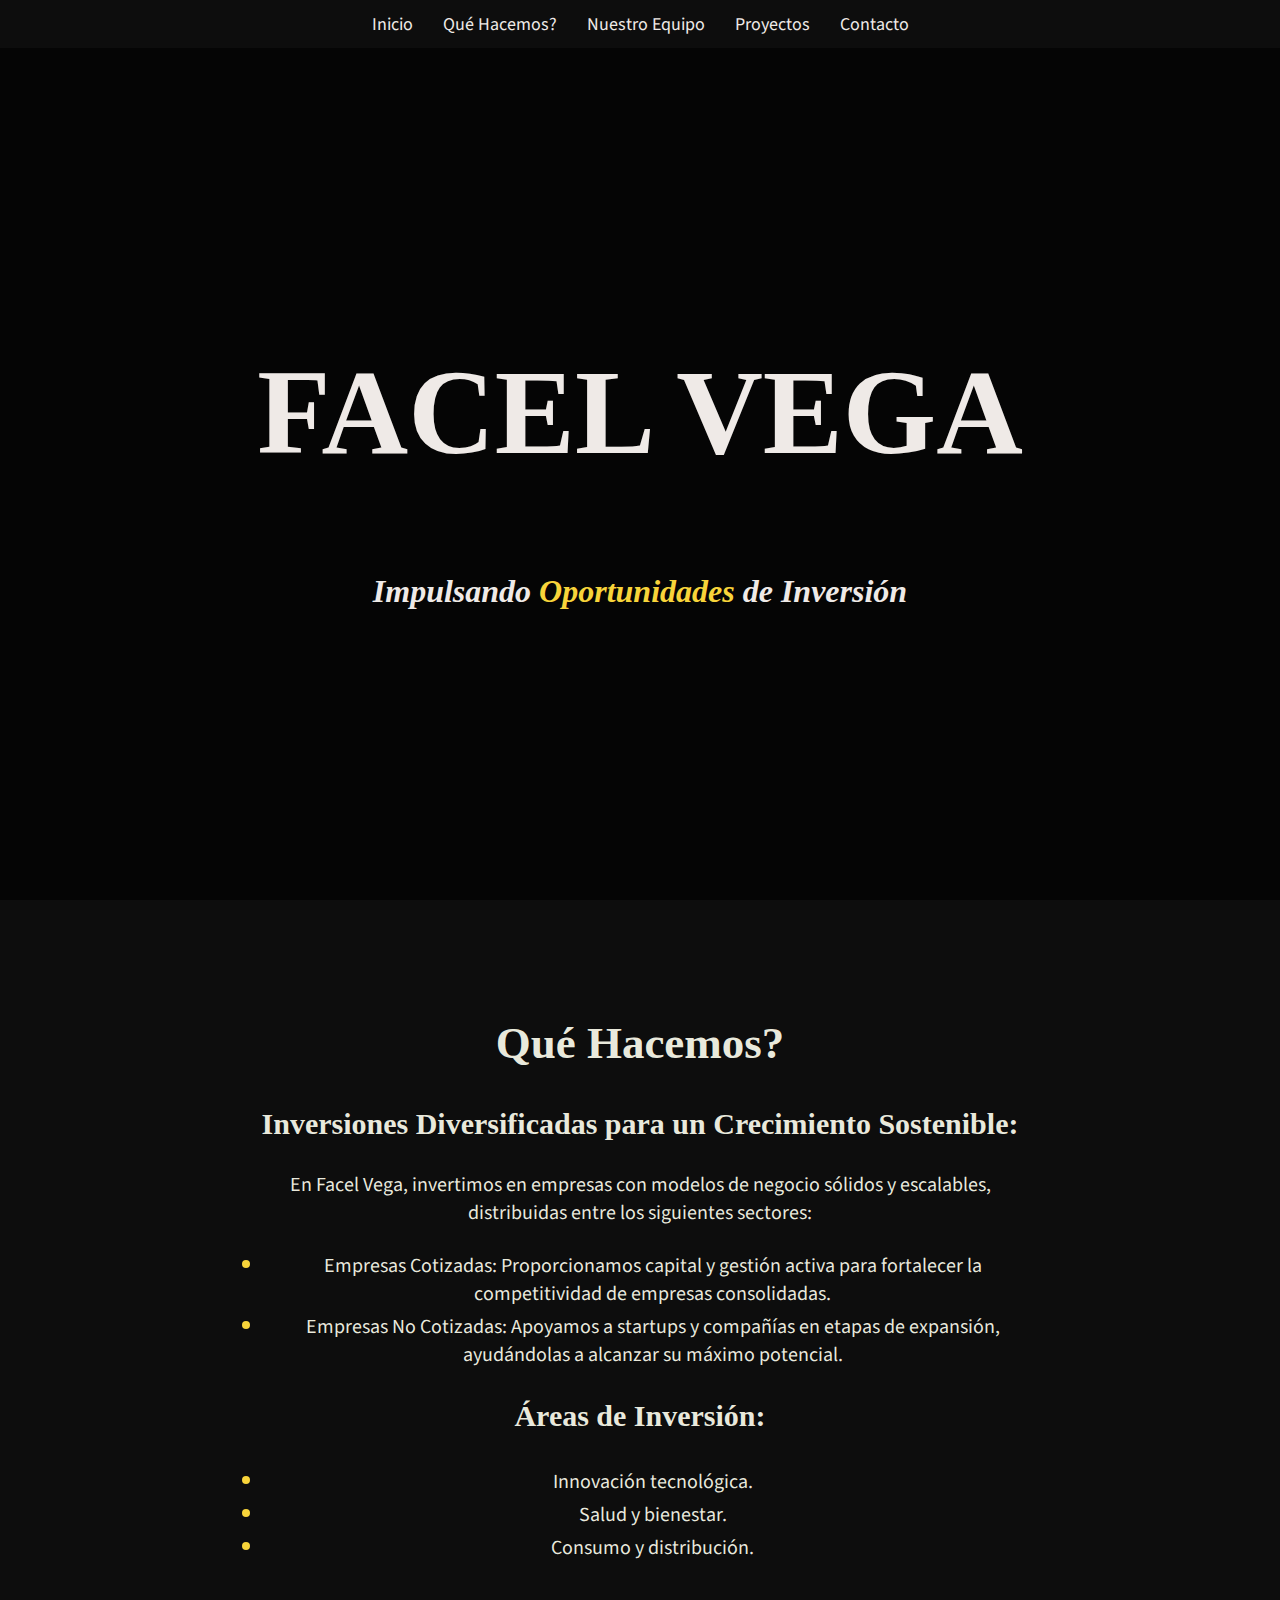
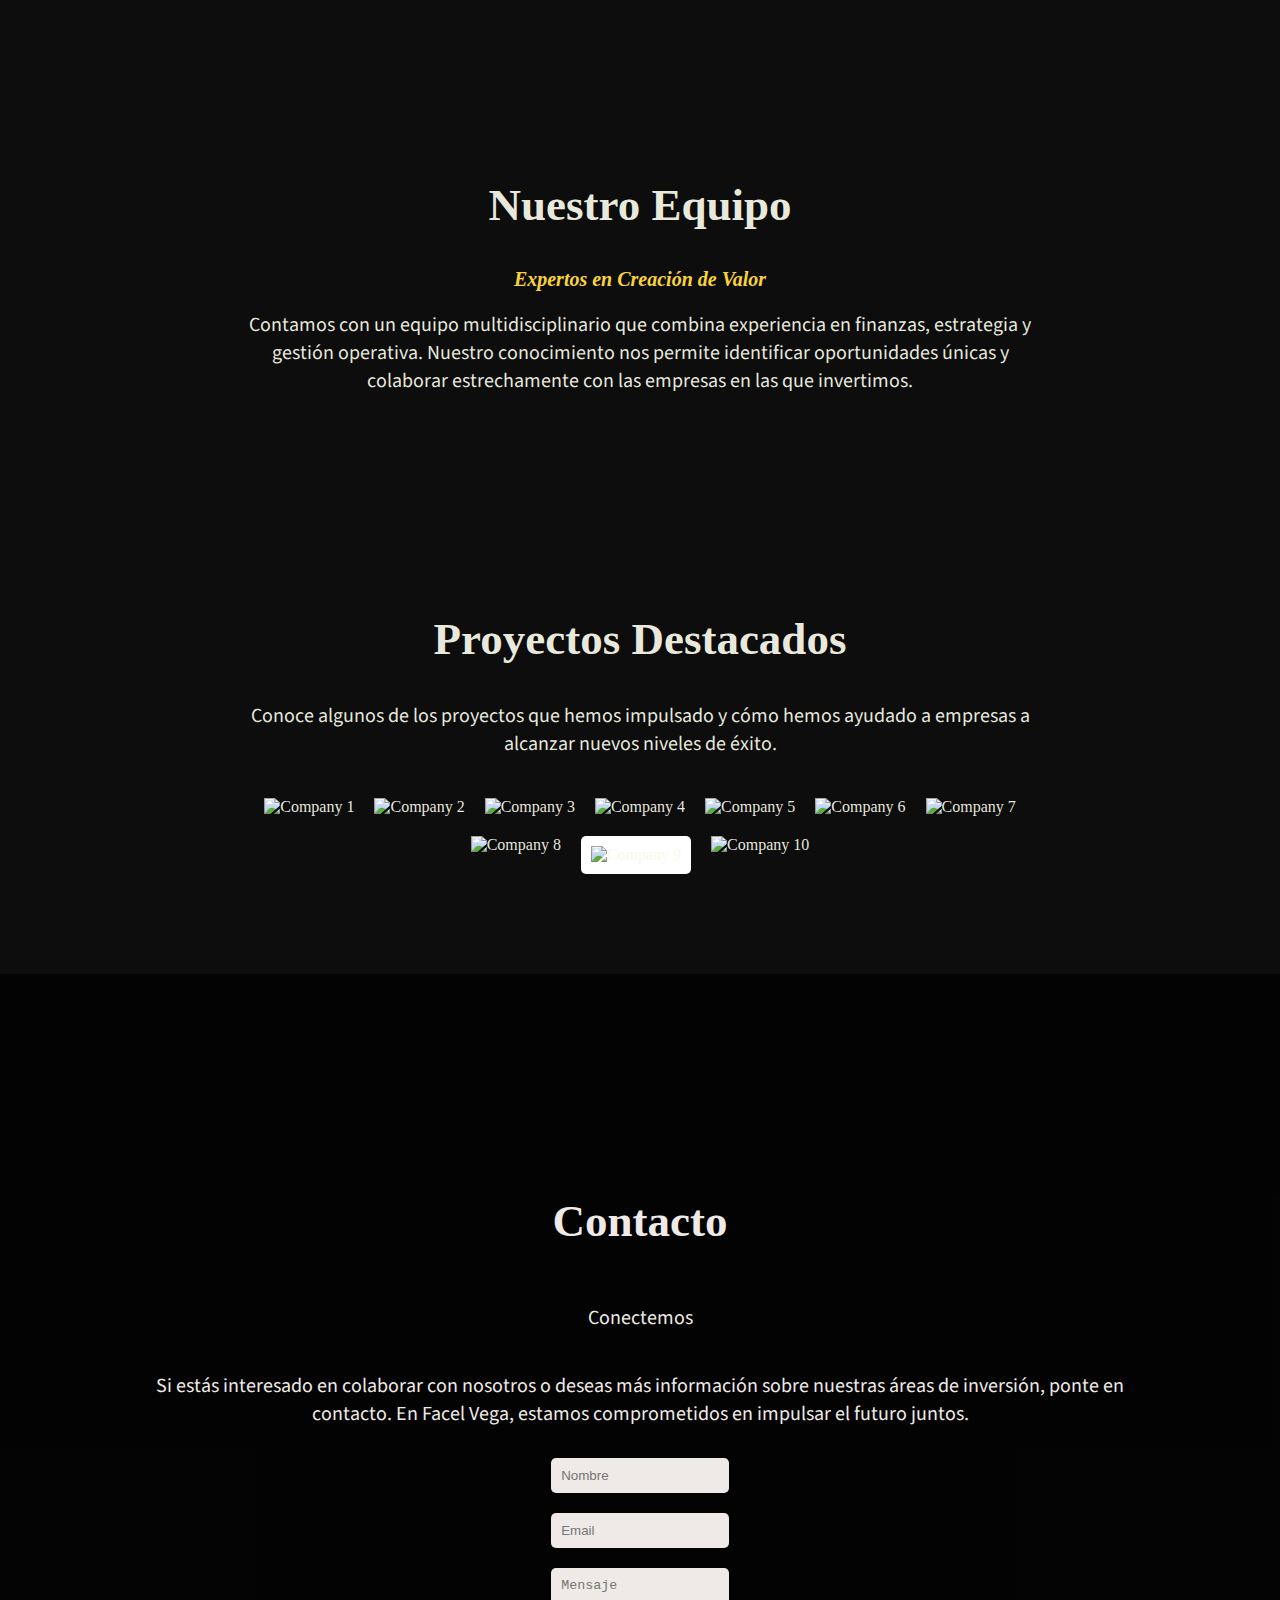
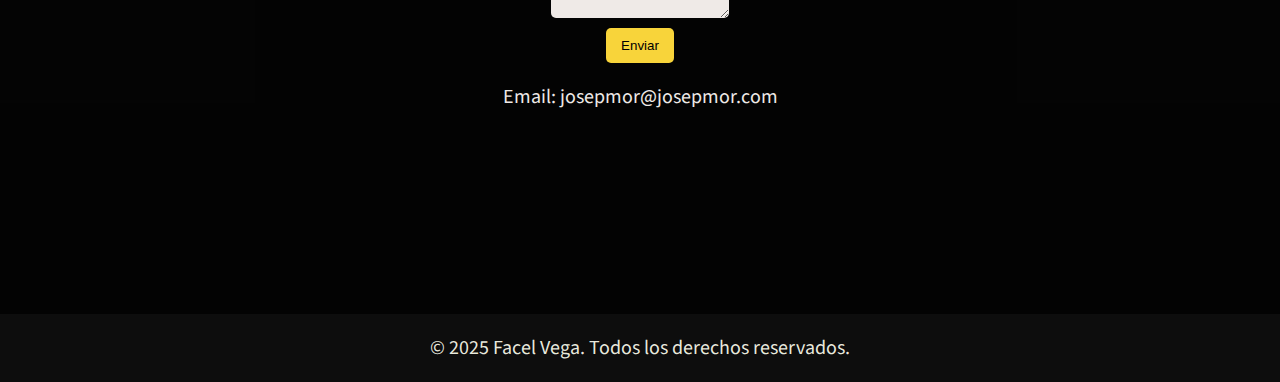
==== index.html @ ef701716 "Update index.html" ====
<!DOCTYPE html>
<html lang="es">
<head>
    <meta charset="UTF-8">
    <meta name="viewport" content="width=device-width, initial-scale=1.0">
    <title>Facel Vega - Consultoría</title>
    <link rel="stylesheet" href="style.css">
    <link href='https://fonts.googleapis.com/css?family=Quicksand' rel='stylesheet'>
    <link href='https://fonts.googleapis.com/css?family=Playfair Display' rel='stylesheet'>
    <link href='https://fonts.googleapis.com/css?family=Lato' rel='stylesheet'>
    <link href='https://fonts.googleapis.com/css?family=Source Sans Pro' rel='stylesheet'>
</head>
<body>
    <header>
        <nav>
            <ul>
                <li><a href="#inicio">Inicio</a></li>
                <li><a href="#que-hacemos">Qué Hacemos?</a></li>
                <li><a href="#equipo">Nuestro Equipo</a></li>
                <li><a href="#proyectos">Proyectos</a></li>
                <li><a href="#contacto">Contacto</a></li>
            </ul>
        </nav>
    </header>
    
    <section id="inicio" class="hero">
        <h1>FACEL VEGA</h1>
        <h2 class="logo">Impulsando <span>Oportunidades</span> de Inversión</h2>
    </section>
    
    <section id="que-hacemos" class="content">
        <h2>Qué Hacemos?</h2>
        <h3>Inversiones Diversificadas para un Crecimiento Sostenible:</h3>
        <p>En Facel Vega, invertimos en empresas con modelos de negocio sólidos y escalables, distribuidas entre los siguientes sectores:</p>
        <ul>
            <li>Empresas Cotizadas: Proporcionamos capital y gestión activa para fortalecer la competitividad de empresas consolidadas.</li>
            <li>Empresas No Cotizadas: Apoyamos a startups y compañías en etapas de expansión, ayudándolas a alcanzar su máximo potencial.</li>
        </ul>
        <h3>Áreas de Inversión:</h3>
        <ul>
            <li>Innovación tecnológica.</li>
            <li>Salud y bienestar.</li>
            <li>Consumo y distribución.</li>
        </ul>
    </section>
    
    <section id="equipo" class="content">
        <h2>Nuestro Equipo</h2>
        <h2 class="logos"><span>Expertos en Creación de Valor</span></h2>
        <p>Contamos con un equipo multidisciplinario que combina experiencia en finanzas, estrategia y gestión operativa. Nuestro conocimiento nos permite identificar oportunidades únicas y colaborar estrechamente con las empresas en las que invertimos.</p>
    </section>
    
    <section id="proyectos" class="content">
        <h2>Proyectos Destacados</h2>
        <p>Conoce algunos de los proyectos que hemos impulsado y cómo hemos ayudado a empresas a alcanzar nuevos niveles de éxito.</p>
        <div class="project-images">
            <img src="https://i.ibb.co/rf2FLfgG/JMor-consulting.png" alt="Company 1">
            <img src="https://i.ibb.co/MkzmW2tZ/ju.png" alt="Company 2">
            <img src="https://i.ibb.co/27NHXycY/jus.png" alt="Company 3">
            <img src="https://i.ibb.co/PvN4wSv2/josep.jpg" alt="Company 4">
            <img src="https://i.ibb.co/GvTx92zX/fractalia.jpg" alt="Company 5">
            <img src="https://i.ibb.co/NnZcVr63/front.png" alt="Company 6">
            <img src="https://i.ibb.co/yGqR0jM/amadix.jpg" alt="Company 7">
            <img src="https://i.ibb.co/rGN27PXc/antal.png" alt="Company 8">
            <img class= "comp" src="https://i.ibb.co/W4P26MhT/hawk.png" alt="Company 9">
            <img src="https://i.ibb.co/4wYcSVxp/poietis.png" alt="Company 10">

        </div>
    </section>
    
    <section id="contacto" class="contact">
        <h2>Contacto</h2>
        <p>Conectemos</p>
        <p>Si estás interesado en colaborar con nosotros o deseas más información sobre nuestras áreas de inversión, ponte en contacto. En Facel Vega, estamos comprometidos en impulsar el futuro juntos.</p>
    <form action="mailto:josepmor@josepmor.com" method="post" enctype="text/plain">
    <input type="text" name="nombre" placeholder="Nombre" required>
    <input type="email" name="email" placeholder="Email" required>
    <textarea name="mensaje" placeholder="Mensaje" required></textarea>
    <button type="submit">Enviar</button>
</form>
        <p>Email: josepmor@josepmor.com</p>
    </section>

    <button id="back-to-top">↑</button>
    
    <footer>
        <p>&copy; 2025 Facel Vega. Todos los derechos reservados.</p>
    </footer>
    <script defer src="script.js"></script>
</body>
</html>
---- style.css ----
body {
    margin: 0;
    font-family:Roboto; sans-serif;
    background-color: #0D0D0D;
    color: #f8f8e9f1;
    text-align: center;
}

header {
    position: fixed;
    top: 0;
    width: 100%;
    background: #0D0D0D;
    padding: 10px 0;
    text-align: center;
    z-index: 1000;
}

nav ul {
    list-style: none;
    padding: 0;
    margin: 0;
    display: flex;
    justify-content: center;
}

nav ul li {
    margin: 0 15px;
}

nav ul li a {
    color: #efeae7;
    text-decoration: none;
    font-size: 18px;
}

.hero {
    display: flex;
    flex-direction: column;
    justify-content: center;
    align-items: center;
    height: 100vh;
    background:url('https://images.unsplash.com/photo-1618044733300-9472054094ee?q=80&w=2671&auto=format&fit=crop&ixlib=rb-4.0.3&ixid=M3wxMjA3fDB8MHxwaG90by1wYWdlfHx8fGVufDB8fHx8fA%3D%3D') center/cover no-repeat;
    position: relative;
    font-size: 4em;
    font-weight: bold;
    font-family: Roboto;
}
/* Dark overlay to mute the background image */
.hero::before {
    content: "";
    position: absolute;
    top: 0;
    left: 0;
    width: 100%;
    height: 100%;
    background: rgba(0, 0, 0, 0.6); 
}

/* Ensure text stays above the overlay */
.hero h1, .hero h2 {
    position: relative;
    z-index: 1;
    color: #efeae7; 
}
.logo {
    font-size: 0.5em;
    font-style: italic;
    margin-top: 10px;
}
.logos {
    font-size: 20px;
    font-style: italic;
    margin-top: 10px;
}

.content {
    padding: 80px 20px;
    text-align: center;
    max-width: 800px;
    margin: 0 auto;
}
h1{
    font-size: 120px;
} 
h2{
    font-size: 45px;
    text-align: center;
}
h3{
    font-size: 30px;  
}
p, ul{
    font-size: 20px;
    font-family: Source Sans Pro;
}
span{
    color: #F8D43A;
}
ul {
    list-style-type: disc;
    padding-left: 25px;
}
ul li::marker {
    color: #F8D43A; /* Change bullet point color */
    font-size: 1.2em; /* Optional: Make bullets slightly larger */
}
.contact {
    display: flex;
    flex-direction: column;
    justify-content: center;
    align-items: center;
    height: 100vh; /* Full screen height */
    text-align: center;
    color: #efeae7;
    background: url('https://images.unsplash.com/photo-1583422409516-2895a77efded?q=80&w=2670&auto=format&fit=crop&ixlib=rb-4.0.3&ixid=M3wxMjA3fDB8MHxwaG90by1wYWdlfHx8fGVufDB8fHx8fA%3D%3D') center/cover no-repeat;
    position: relative;
    padding: 20px;
}
/* Dark overlay to blend the background */
.contact::before {
    content: "";
    position: absolute;
    top: 0;
    left: 0;
    width: 100%;
    height: 100%;
    background: rgba(0, 0, 0, 0.7); /* Adjust opacity if needed */
}
/* Ensure text and form stay above the overlay */
.contact h2, .contact p, .contact form {
    position: relative;
    z-index: 1;
    padding-left: 100px;
    padding-right: 100px;
}

.contact form {
    display: flex;
    flex-direction: column;
    align-items: center;
}

.contact form input, .contact form textarea {
    width: 80%;
    padding: 10px;
    margin: 10px 0;
    border: none;
    border-radius: 5px;
    background: #efeae7;
}

.contact form button {
    background: #F8D43A;;
    color: #000;
    border: none;
    padding: 10px 15px;
    cursor: pointer;
    border-radius: 5px;
}

#back-to-top {
    position: fixed;
    bottom: 20px;
    right: 20px;
    background: #F8D43A;;
    color: #000;
    border: none;
    padding: 10px 15px;
    cursor: pointer;
    display: none;
    border-radius: 50%;
}

.project-images {
    display: flex;
    justify-content: center;
    gap: 20px;
    flex-wrap: wrap;
    padding: 20px;
}
.comp {
    background-color: white;
    padding: 10px; 
    border-radius: 5px; 
}

@media (max-width: 768px) {
    nav ul {
        flex-direction: column;
    }
    .hero {
        font-size: 2em;
    }
    .content {
        text-align: center;
    }
}
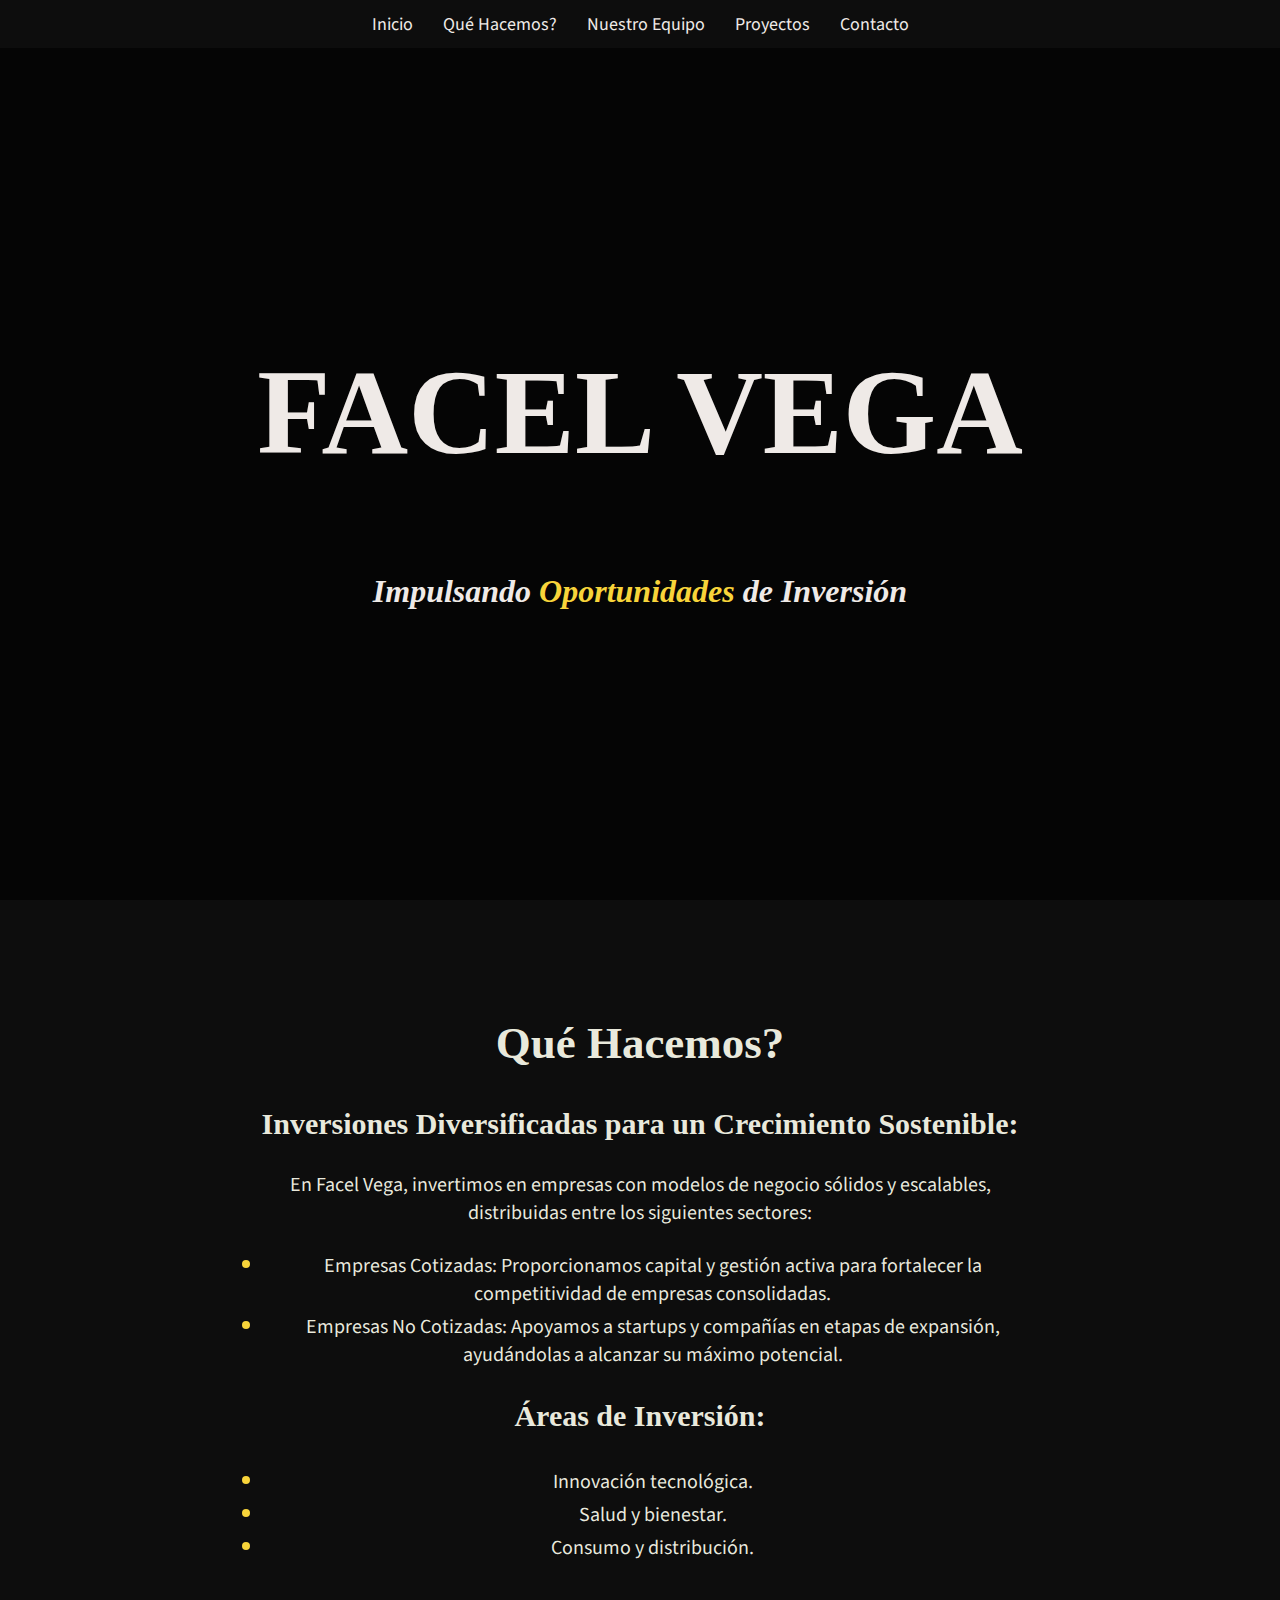
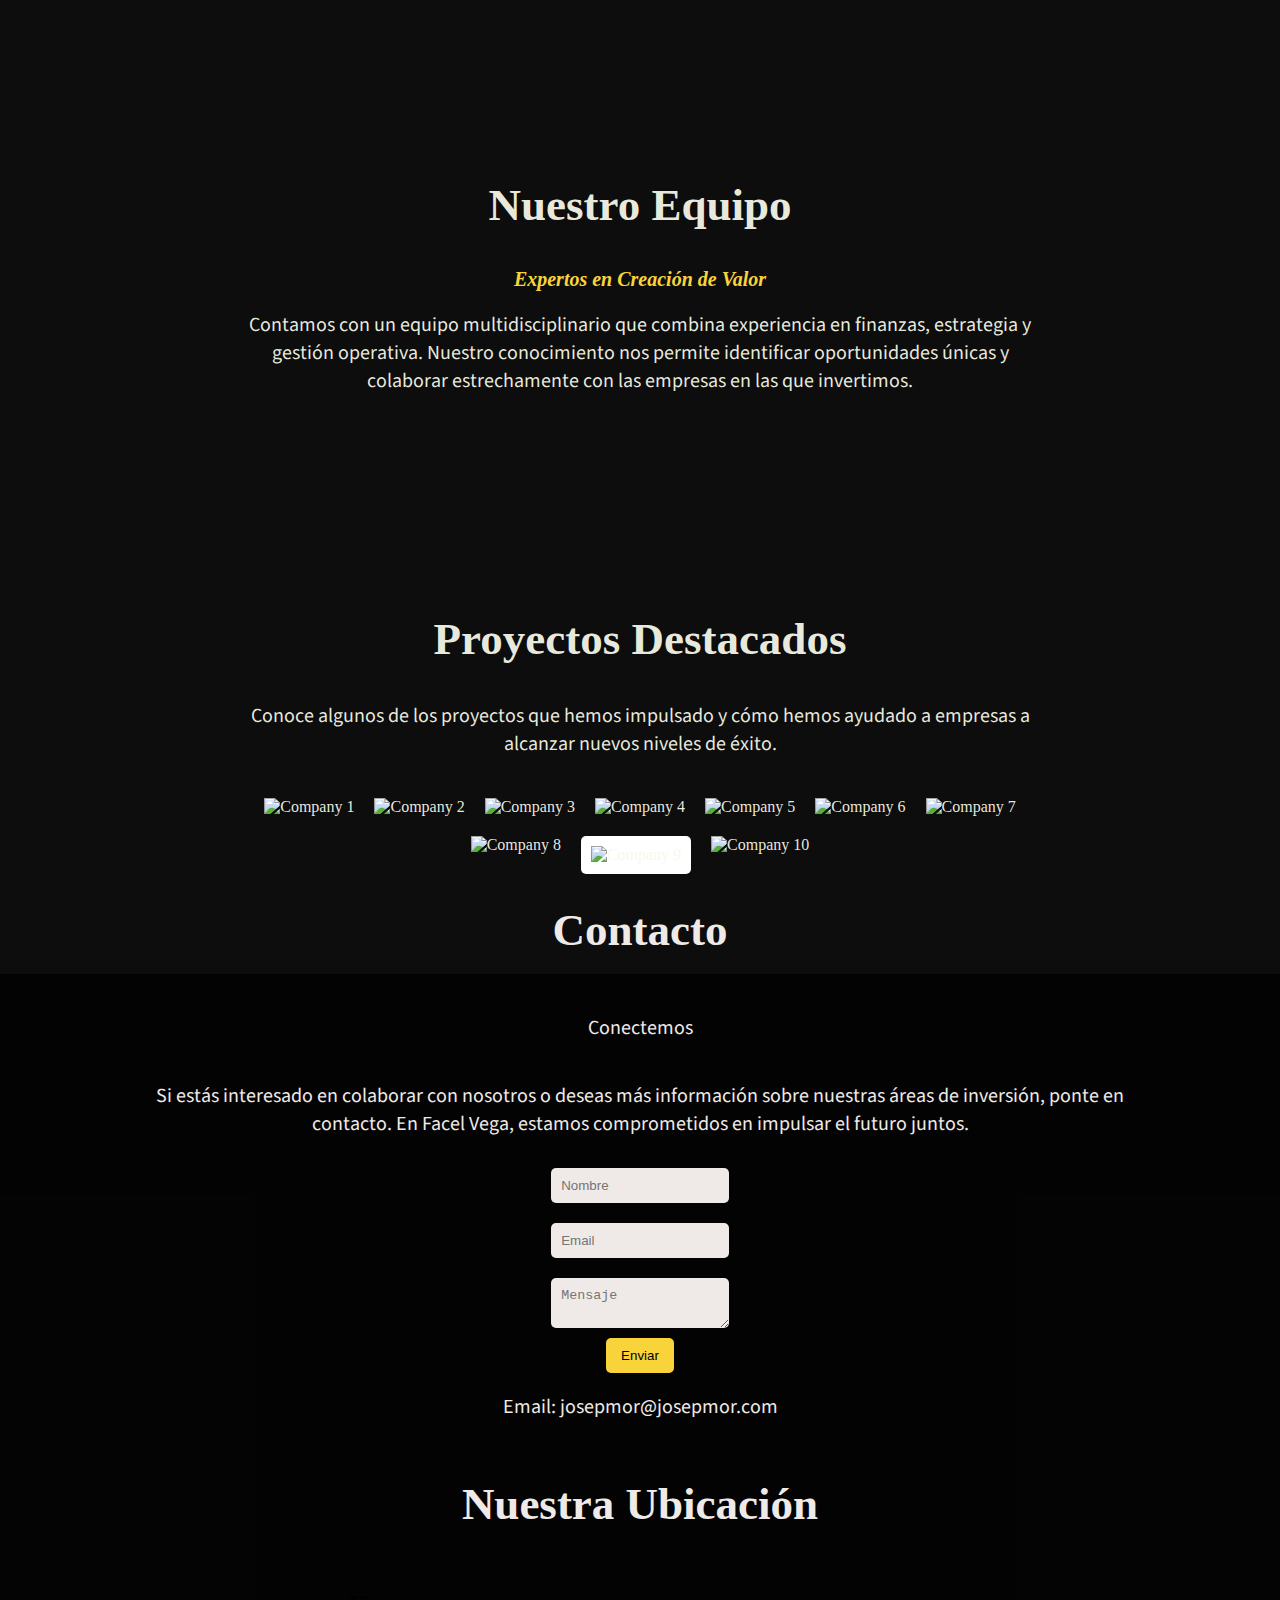
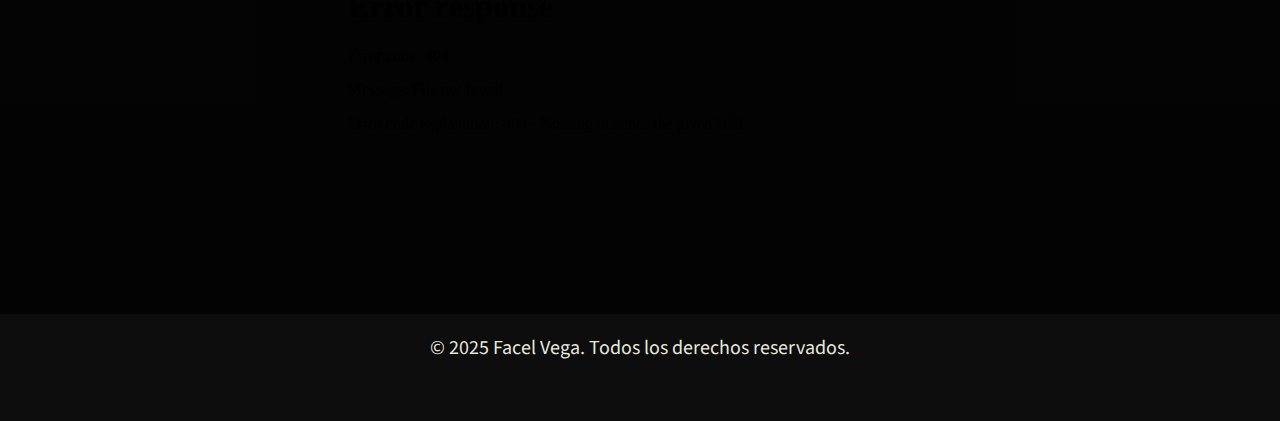
==== commit dc9cab71: "Update index.html" ====
--- a/index.html
+++ b/index.html
@@ -79,6 +79,17 @@
     <button type="submit">Enviar</button>
 </form>
         <p>Email: josepmor@josepmor.com</p>
+        <section id="ubicacion" class="map-container">
+    <h2>Nuestra Ubicación</h2>
+    <iframe 
+        src="<iframe src="https://www.google.com/maps/embed?pb=!1m18!1m12!1m3!1d2993.293059620557!2d2.1605964756735396!3d41.38944159586842!2m3!1f0!2f0!3f0!3m2!1i1024!2i768!4f13.1!3m3!1m2!1s0x12a4a28d140c116b%3A0x993888983058da3!2sCarrer%20del%20Consell%20de%20Cent%2C%20315%2C%20L&#39;Eixample%2C%2008007%20Barcelona%2C%20Spain!5e0!3m2!1sen!2sde!4v1738851966038!5m2!1sen!2sde" width="600" height="450" style="border:0;" allowfullscreen="" loading="lazy" referrerpolicy="no-referrer-when-downgrade"> 
+        width="100%" 
+        height="400" 
+        style="border:0;" 
+        allowfullscreen="" 
+        loading="lazy">
+    </iframe>
+</section>
     </section>
 
     <button id="back-to-top">↑</button>
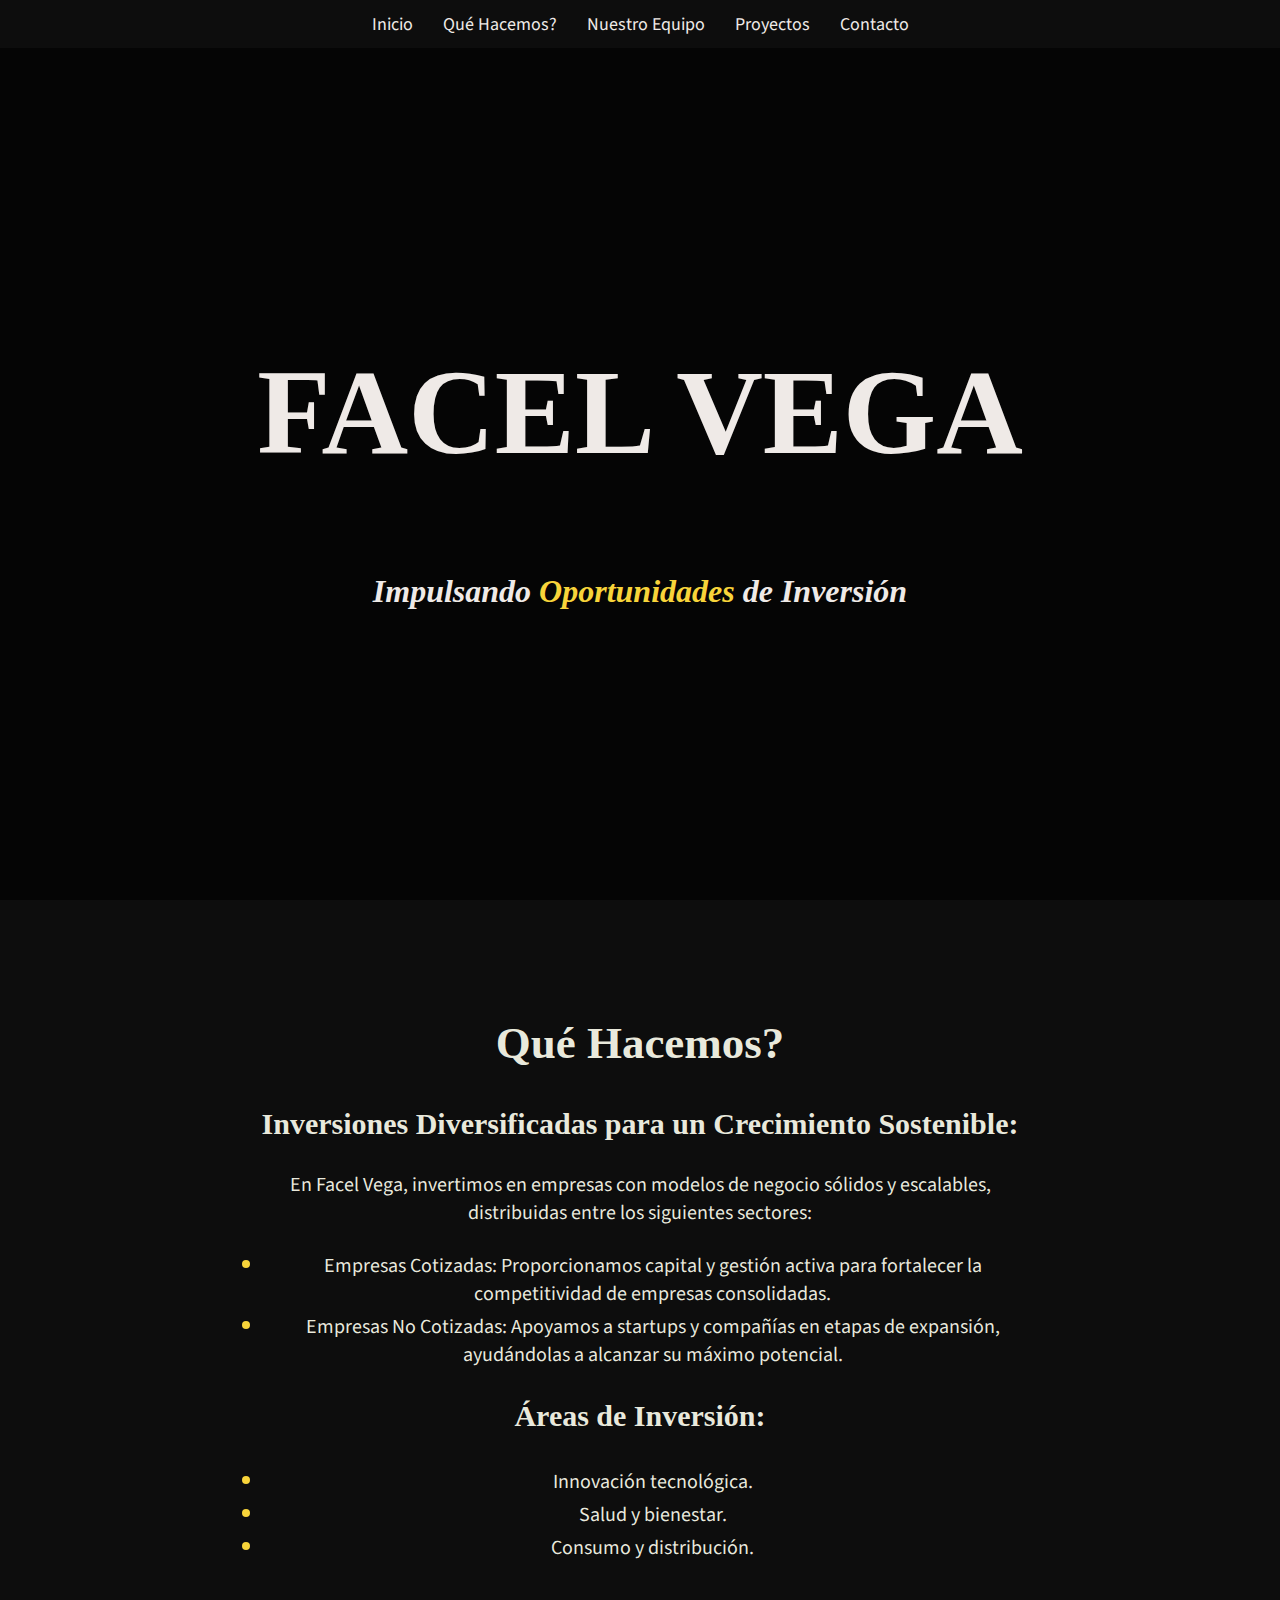
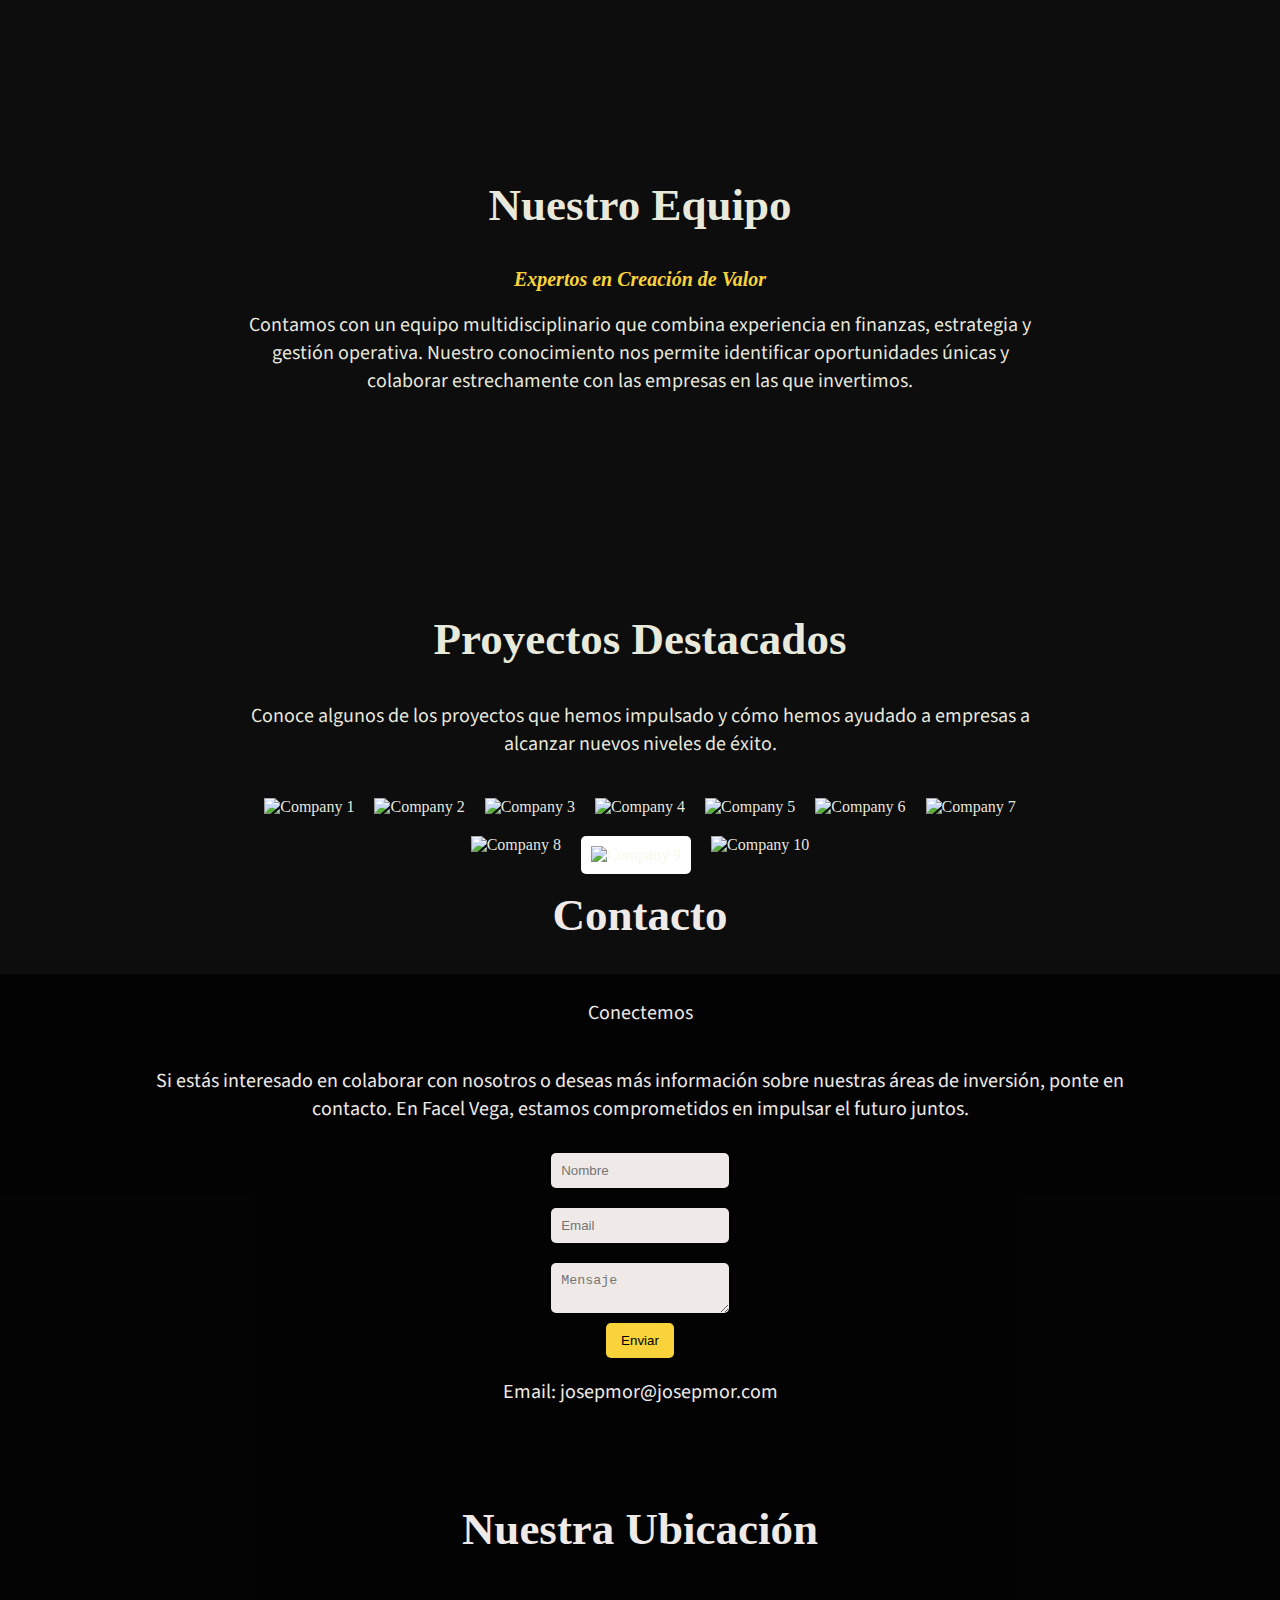
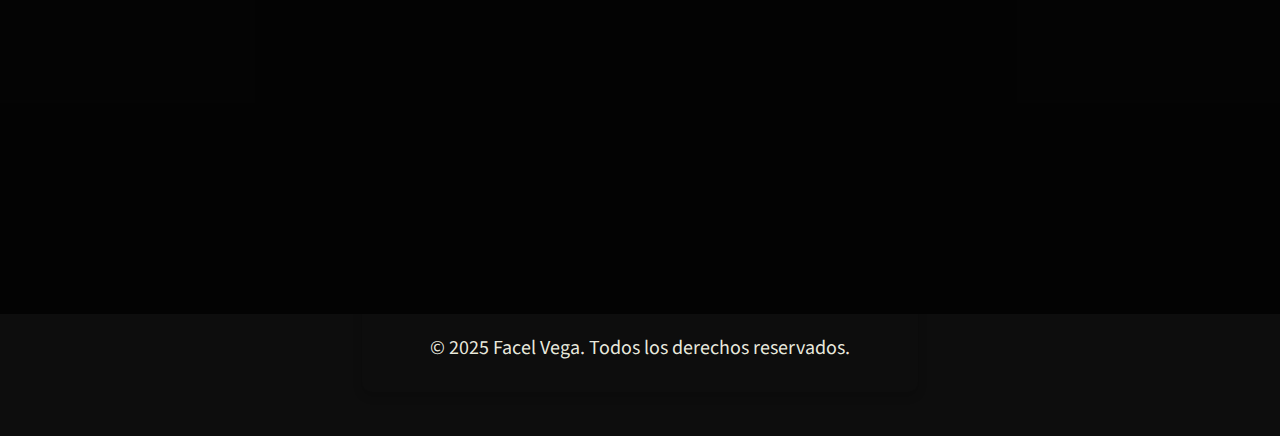
==== commit 0c5afd94: "Update index.html" ====
--- a/index.html
+++ b/index.html
@@ -81,14 +81,7 @@
         <p>Email: josepmor@josepmor.com</p>
         <section id="ubicacion" class="map-container">
     <h2>Nuestra Ubicación</h2>
-    <iframe 
-        src="<iframe src="https://www.google.com/maps/embed?pb=!1m18!1m12!1m3!1d2993.293059620557!2d2.1605964756735396!3d41.38944159586842!2m3!1f0!2f0!3f0!3m2!1i1024!2i768!4f13.1!3m3!1m2!1s0x12a4a28d140c116b%3A0x993888983058da3!2sCarrer%20del%20Consell%20de%20Cent%2C%20315%2C%20L&#39;Eixample%2C%2008007%20Barcelona%2C%20Spain!5e0!3m2!1sen!2sde!4v1738851966038!5m2!1sen!2sde" width="600" height="450" style="border:0;" allowfullscreen="" loading="lazy" referrerpolicy="no-referrer-when-downgrade"> 
-        width="100%" 
-        height="400" 
-        style="border:0;" 
-        allowfullscreen="" 
-        loading="lazy">
-    </iframe>
+    <iframe src="https://www.google.com/maps/embed?pb=!1m18!1m12!1m3!1d2993.293059620557!2d2.1605964756735396!3d41.38944159586842!2m3!1f0!2f0!3f0!3m2!1i1024!2i768!4f13.1!3m3!1m2!1s0x12a4a28d140c116b%3A0x993888983058da3!2sCarrer%20del%20Consell%20de%20Cent%2C%20315%2C%20L&#39;Eixample%2C%2008007%20Barcelona%2C%20Spain!5e0!3m2!1sen!2sde!4v1738851966038!5m2!1sen!2sde" width="600" height="450" style="border:0;" allowfullscreen="" loading="lazy" referrerpolicy="no-referrer-when-downgrade"></iframe>
 </section>
     </section>
 
--- a/style.css
+++ b/style.css
@@ -158,7 +158,18 @@
     cursor: pointer;
     border-radius: 5px;
 }
-
+.map-container {
+    text-align: center;
+    padding: 40px 20px;
+}
+
+.map-container iframe {
+    width: 100%;
+    max-width: 800px;
+    height: 400px;
+    border-radius: 10px;
+    box-shadow: 0 4px 10px rgba(0, 0, 0, 0.2);
+}
 #back-to-top {
     position: fixed;
     bottom: 20px;
@@ -195,4 +206,4 @@
     .content {
         text-align: center;
     }
-}+}
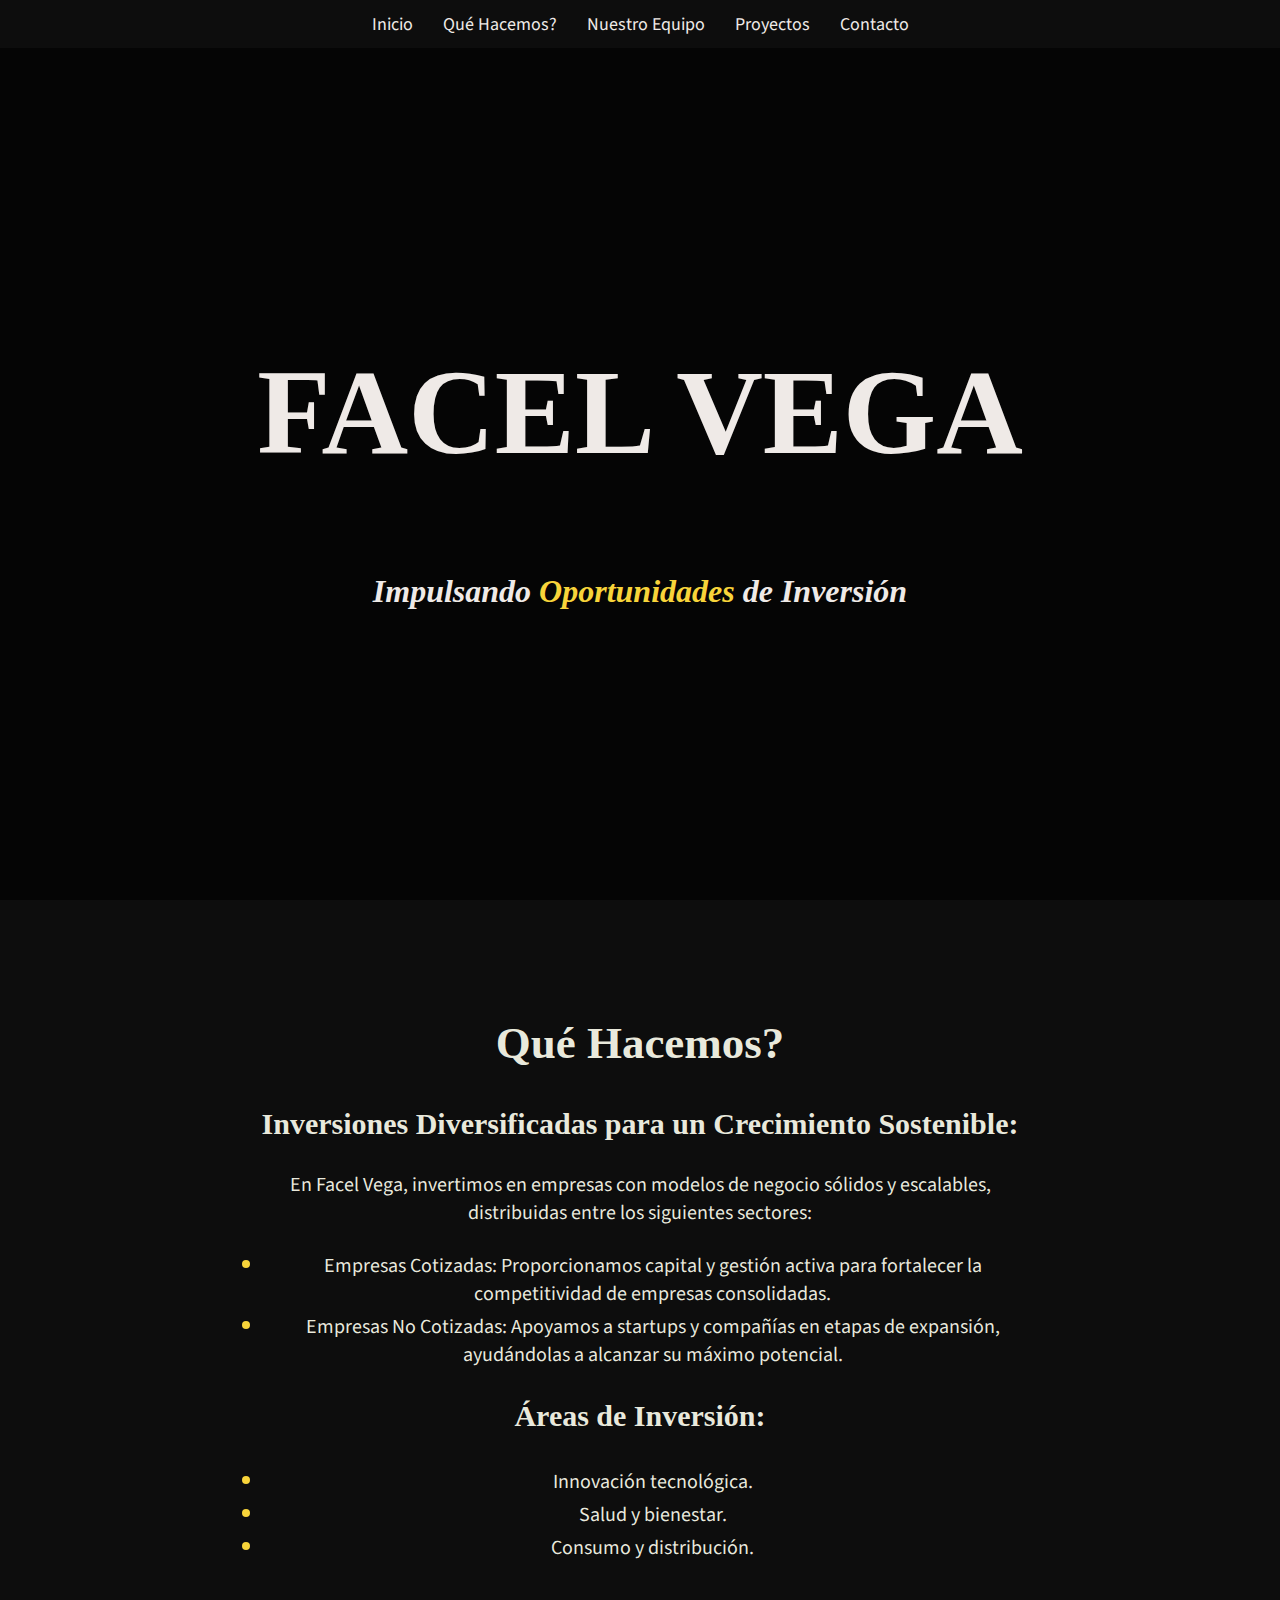
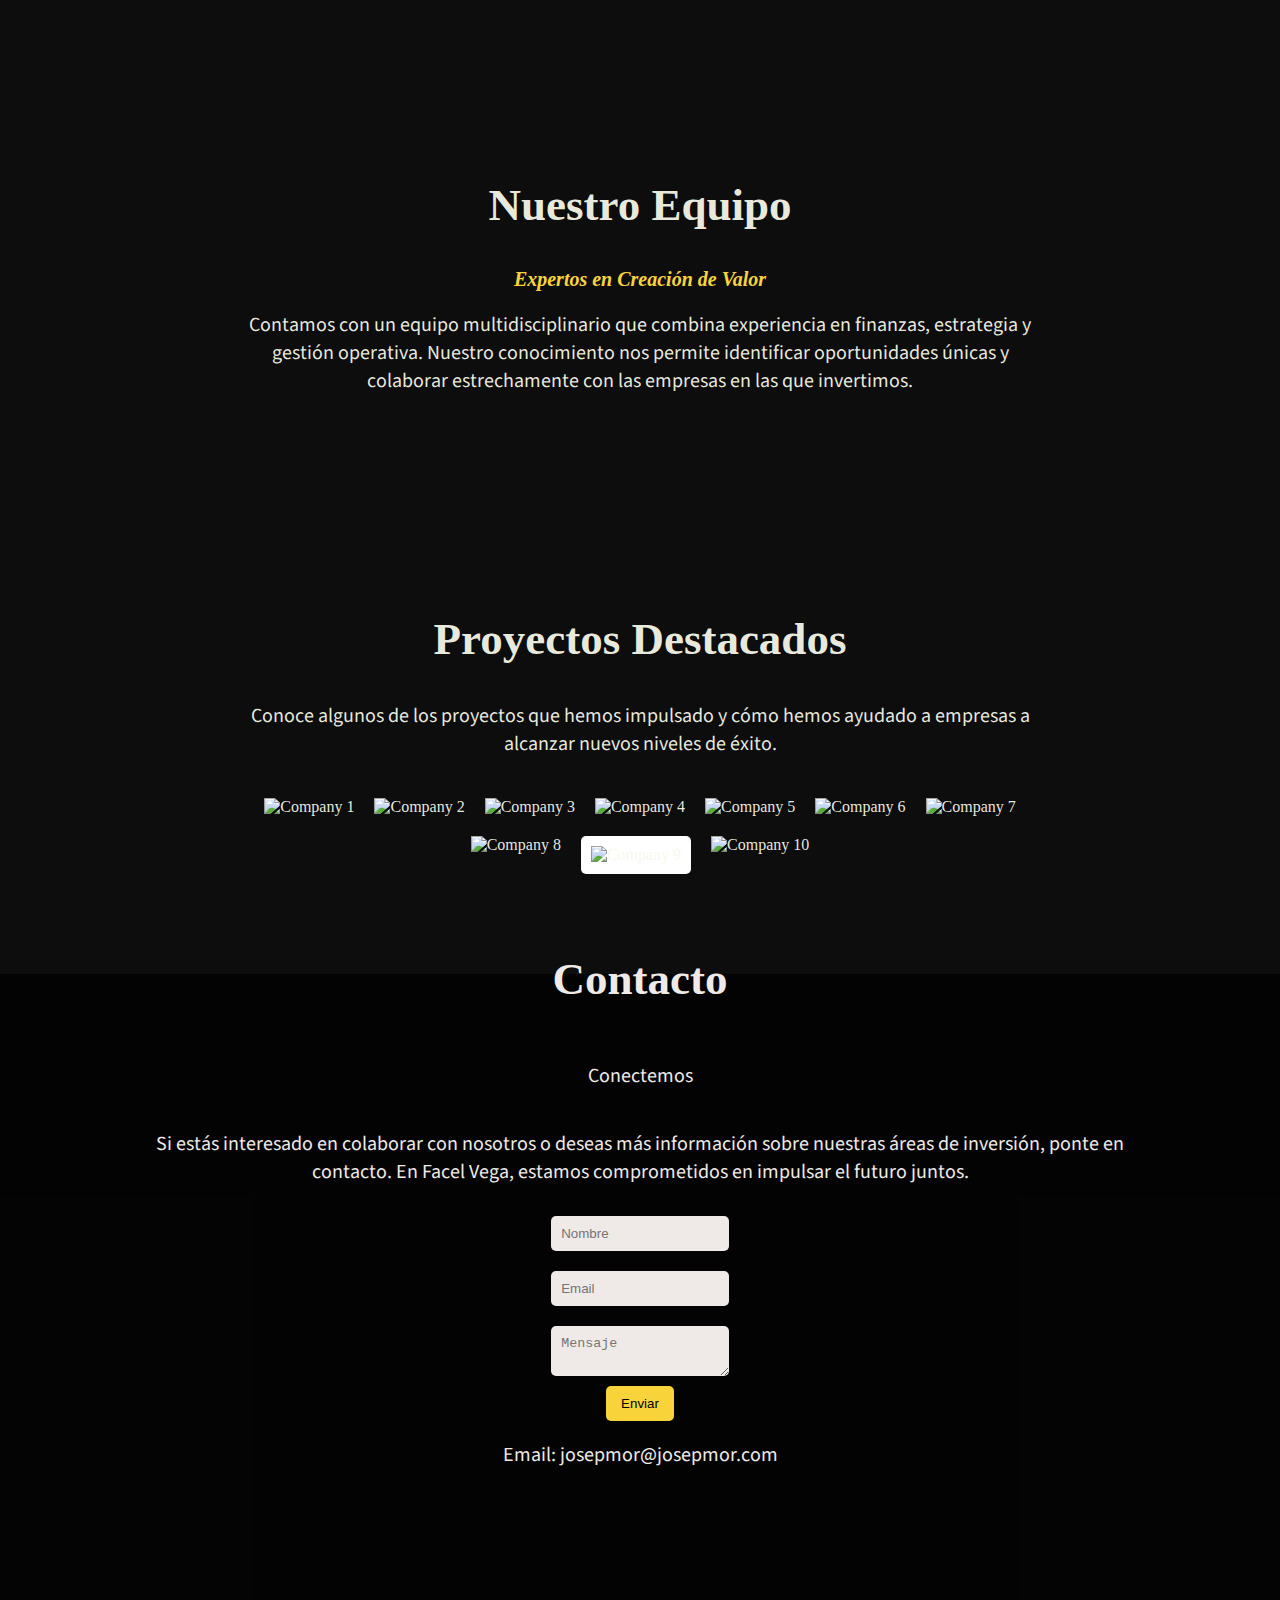
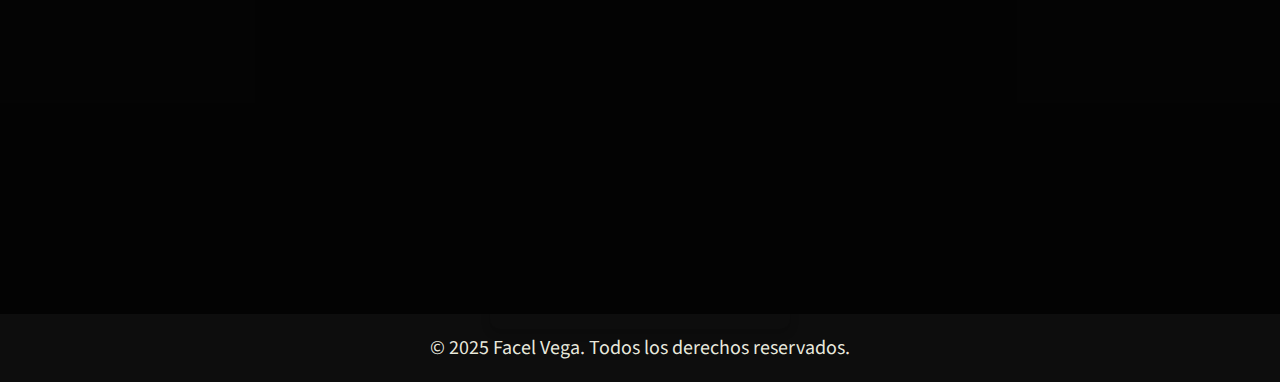
==== commit d191d432: "Update index.html" ====
--- a/index.html
+++ b/index.html
@@ -80,7 +80,6 @@
 </form>
         <p>Email: josepmor@josepmor.com</p>
         <section id="ubicacion" class="map-container">
-    <h2>Nuestra Ubicación</h2>
     <iframe src="https://www.google.com/maps/embed?pb=!1m18!1m12!1m3!1d2993.293059620557!2d2.1605964756735396!3d41.38944159586842!2m3!1f0!2f0!3f0!3m2!1i1024!2i768!4f13.1!3m3!1m2!1s0x12a4a28d140c116b%3A0x993888983058da3!2sCarrer%20del%20Consell%20de%20Cent%2C%20315%2C%20L&#39;Eixample%2C%2008007%20Barcelona%2C%20Spain!5e0!3m2!1sen!2sde!4v1738851966038!5m2!1sen!2sde" width="600" height="450" style="border:0;" allowfullscreen="" loading="lazy" referrerpolicy="no-referrer-when-downgrade"></iframe>
 </section>
     </section>
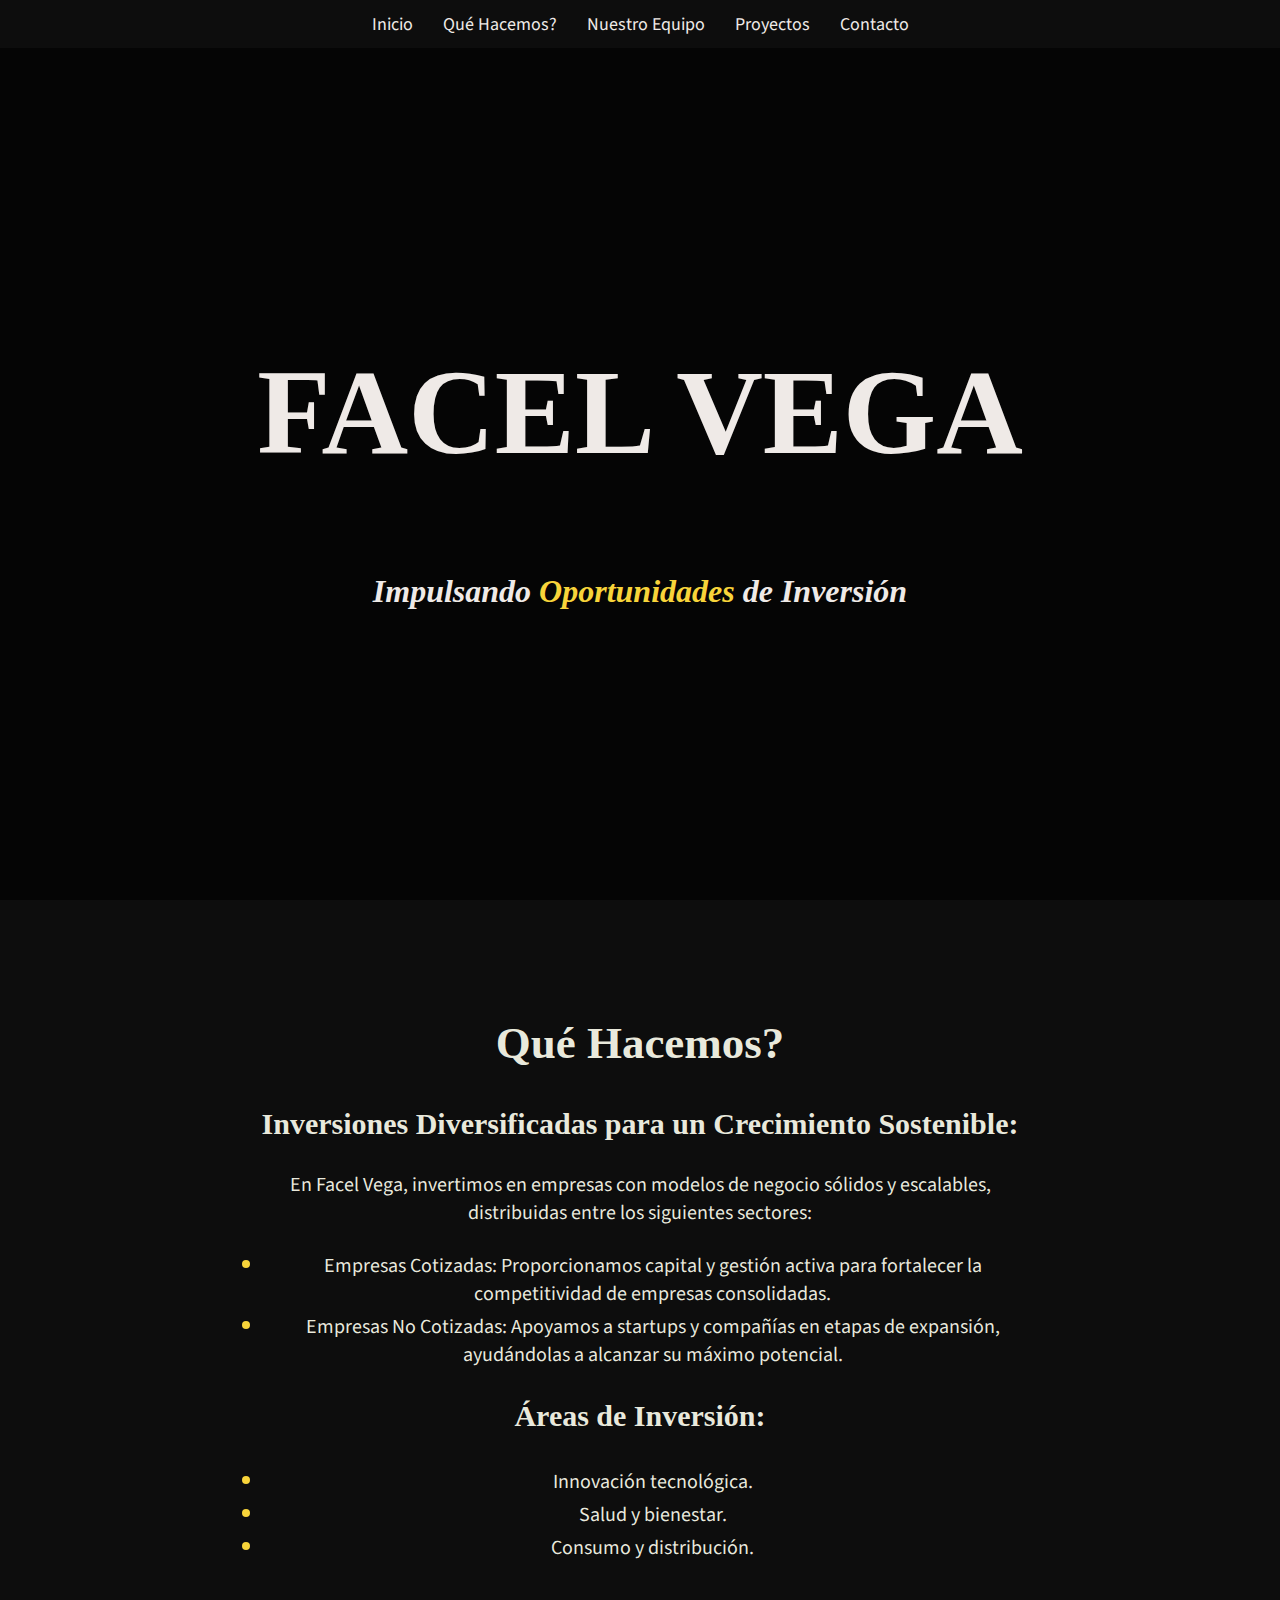
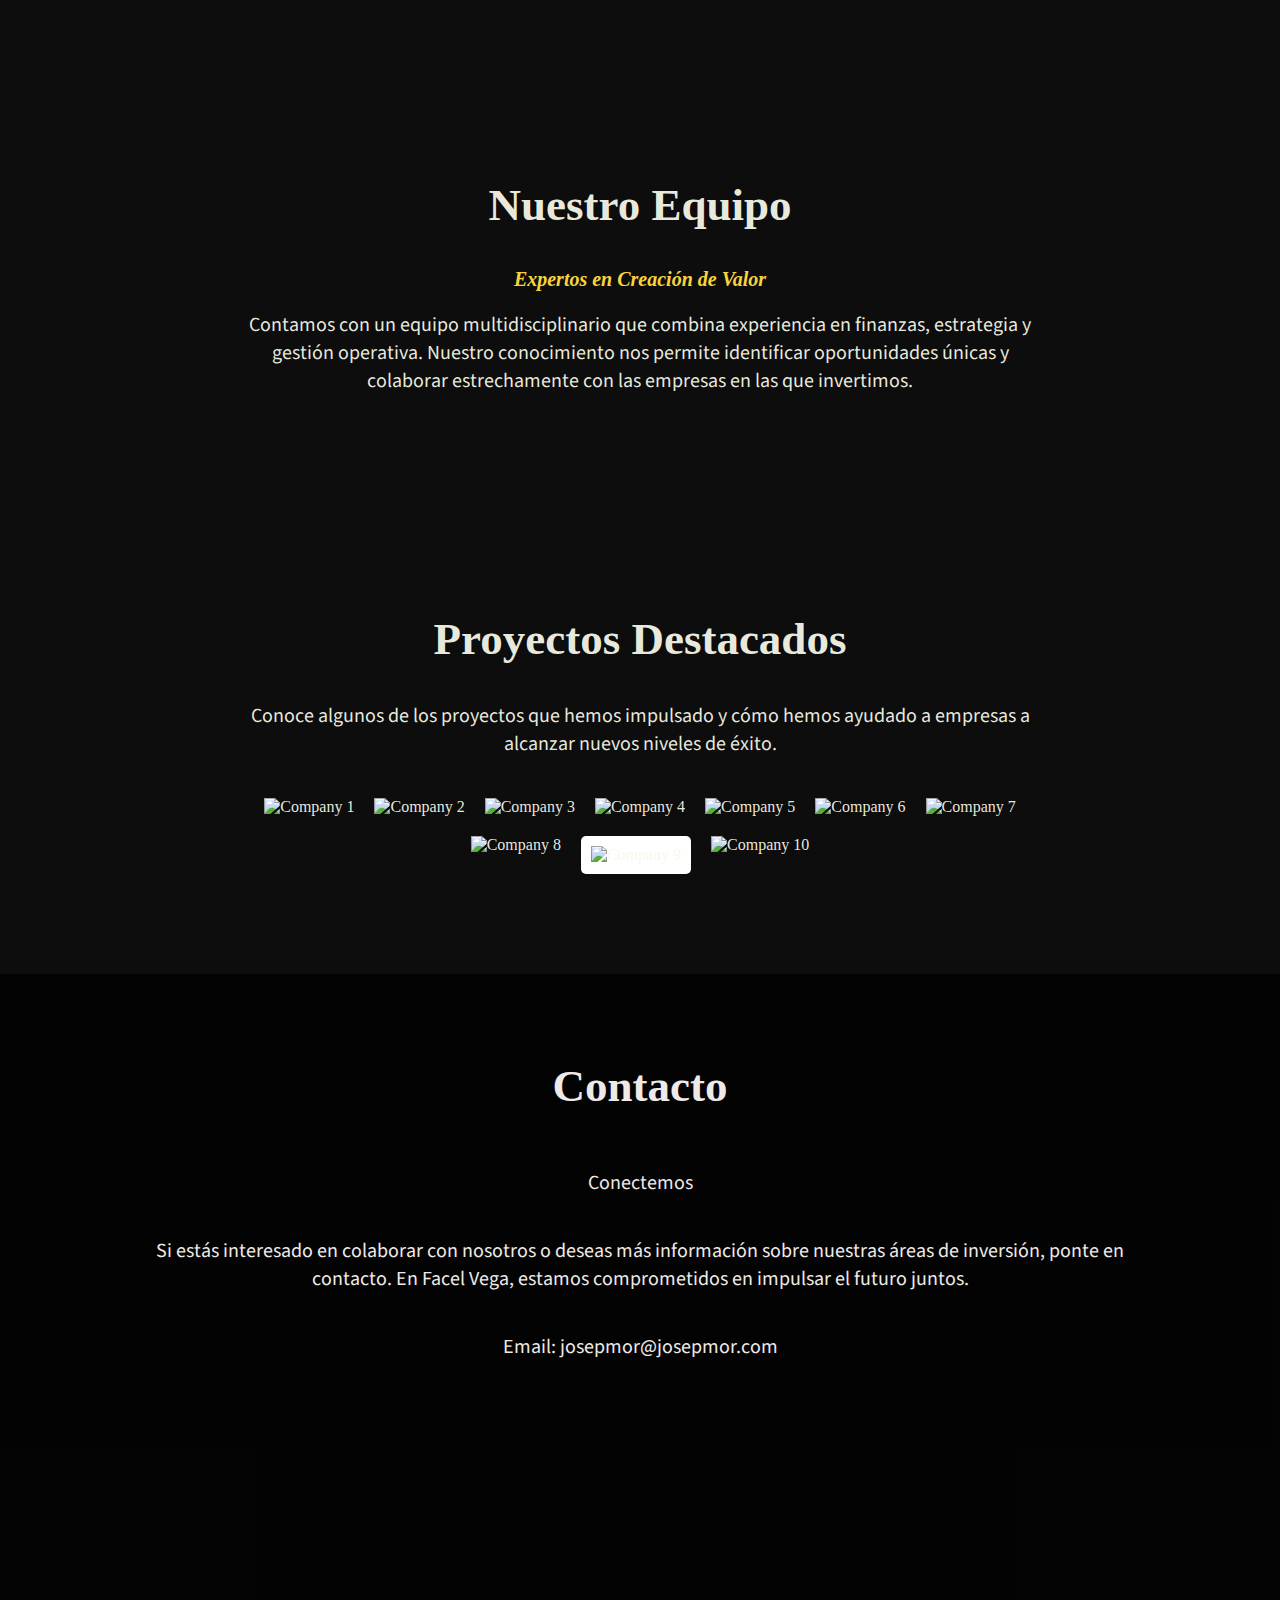
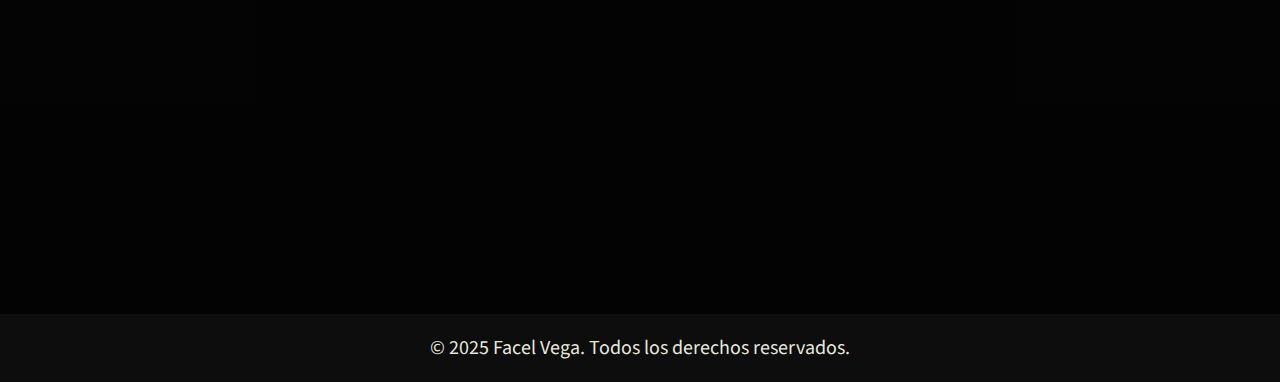
==== commit 34cee5c2: "Update index.html" ====
--- a/index.html
+++ b/index.html
@@ -72,12 +72,6 @@
         <h2>Contacto</h2>
         <p>Conectemos</p>
         <p>Si estás interesado en colaborar con nosotros o deseas más información sobre nuestras áreas de inversión, ponte en contacto. En Facel Vega, estamos comprometidos en impulsar el futuro juntos.</p>
-    <form action="mailto:josepmor@josepmor.com" method="post" enctype="text/plain">
-    <input type="text" name="nombre" placeholder="Nombre" required>
-    <input type="email" name="email" placeholder="Email" required>
-    <textarea name="mensaje" placeholder="Mensaje" required></textarea>
-    <button type="submit">Enviar</button>
-</form>
         <p>Email: josepmor@josepmor.com</p>
         <section id="ubicacion" class="map-container">
     <iframe src="https://www.google.com/maps/embed?pb=!1m18!1m12!1m3!1d2993.293059620557!2d2.1605964756735396!3d41.38944159586842!2m3!1f0!2f0!3f0!3m2!1i1024!2i768!4f13.1!3m3!1m2!1s0x12a4a28d140c116b%3A0x993888983058da3!2sCarrer%20del%20Consell%20de%20Cent%2C%20315%2C%20L&#39;Eixample%2C%2008007%20Barcelona%2C%20Spain!5e0!3m2!1sen!2sde!4v1738851966038!5m2!1sen!2sde" width="600" height="450" style="border:0;" allowfullscreen="" loading="lazy" referrerpolicy="no-referrer-when-downgrade"></iframe>
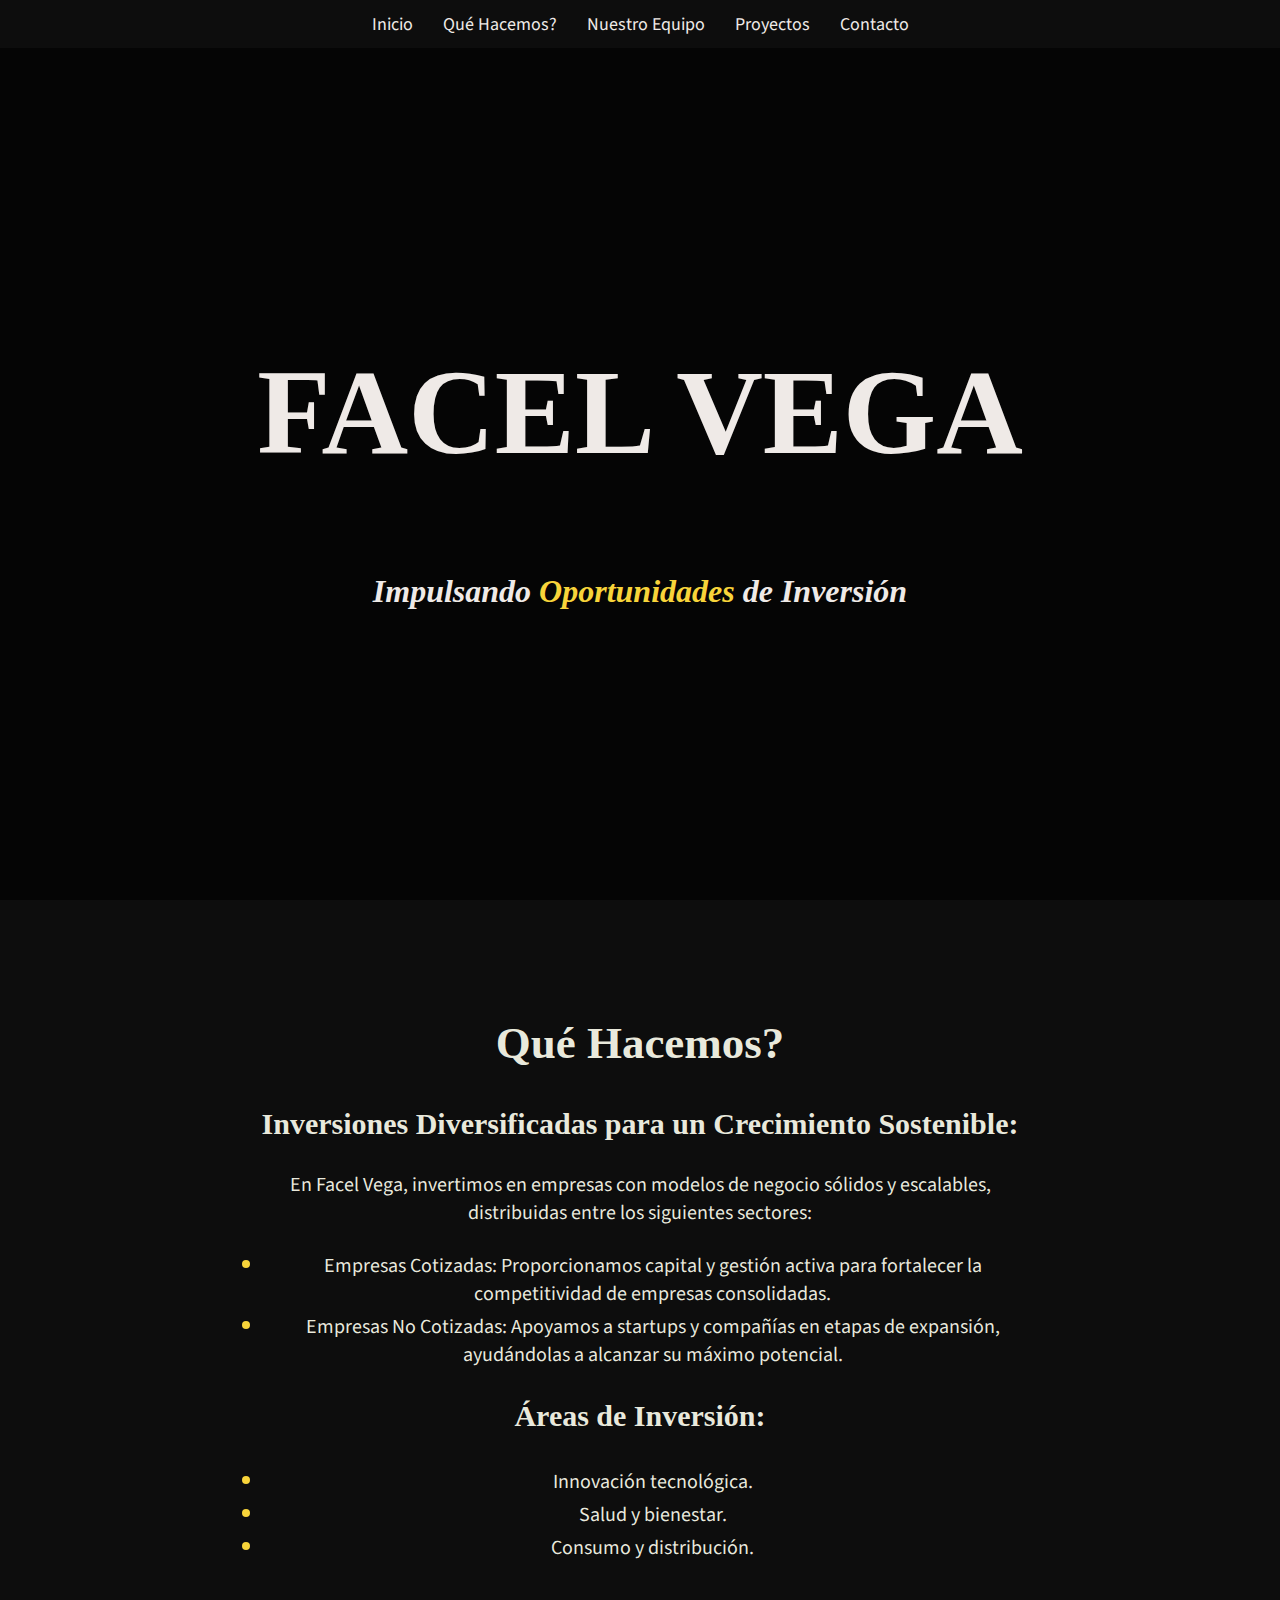
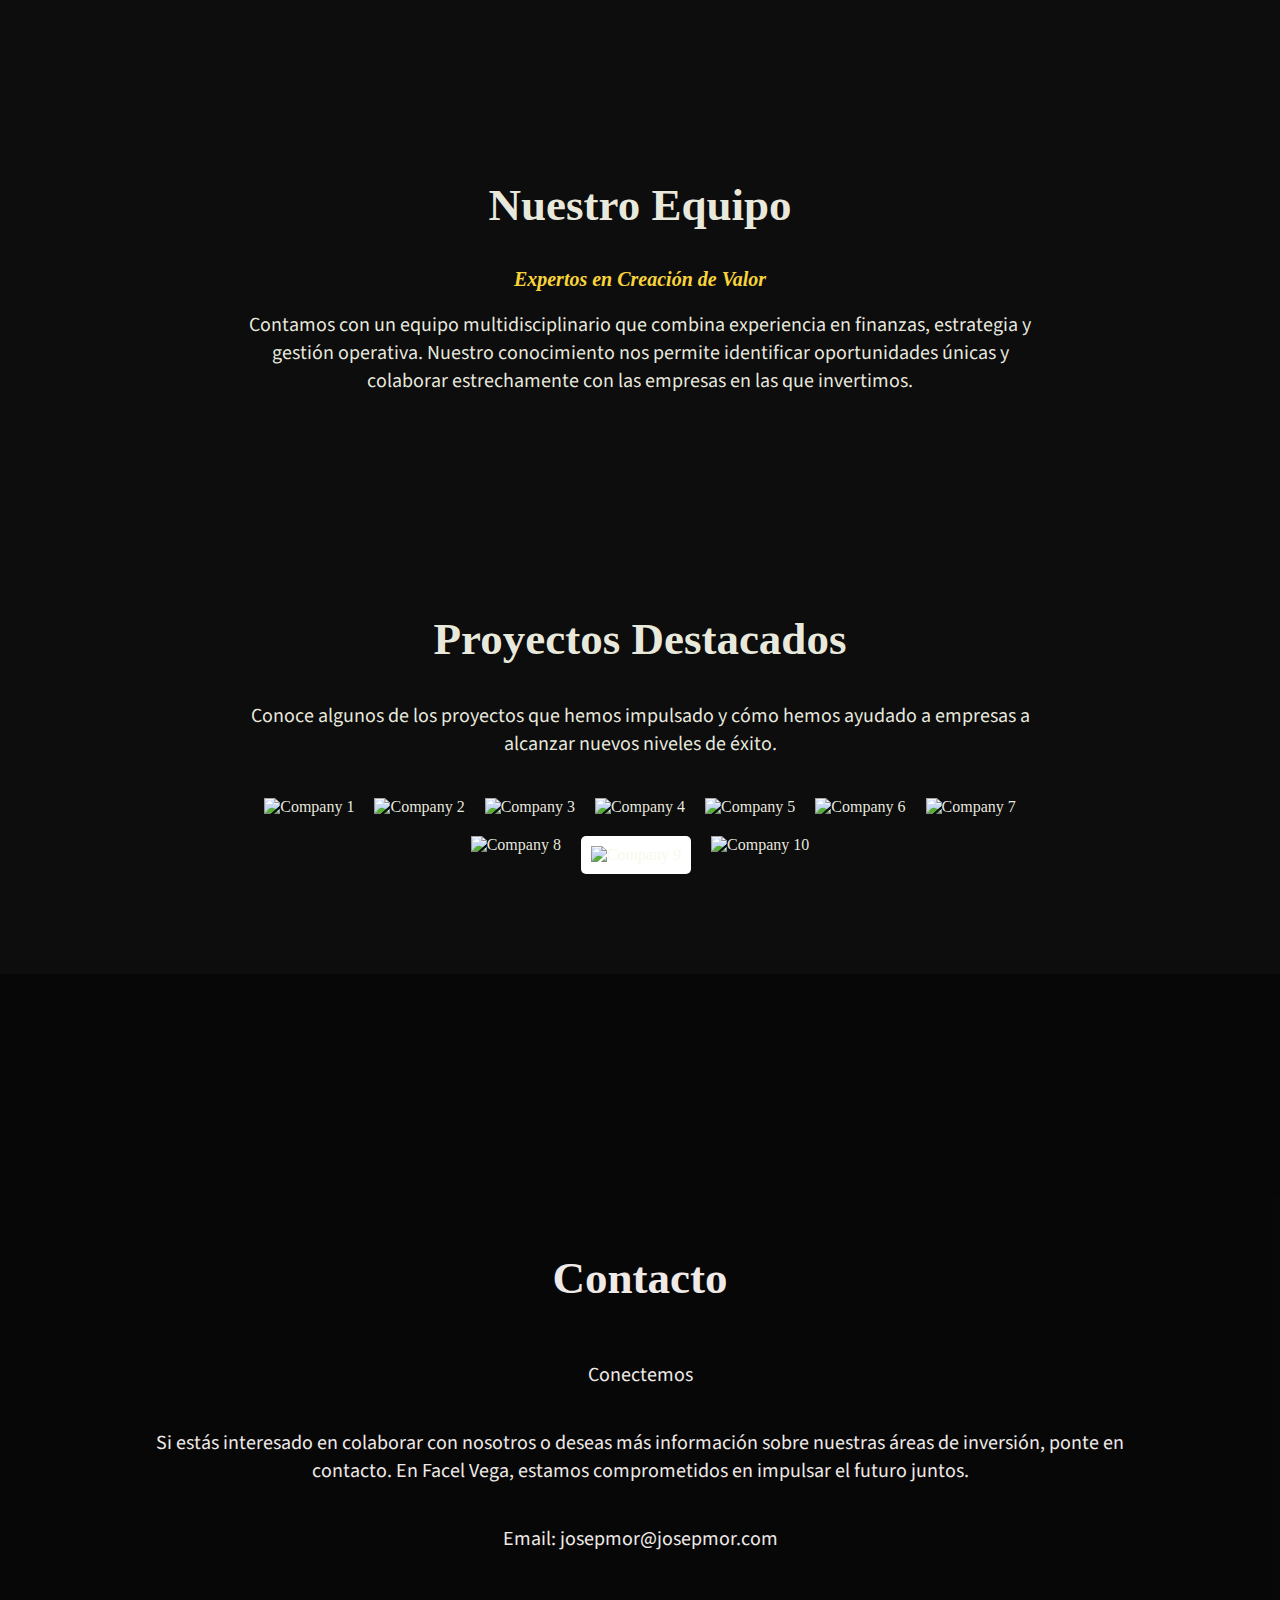
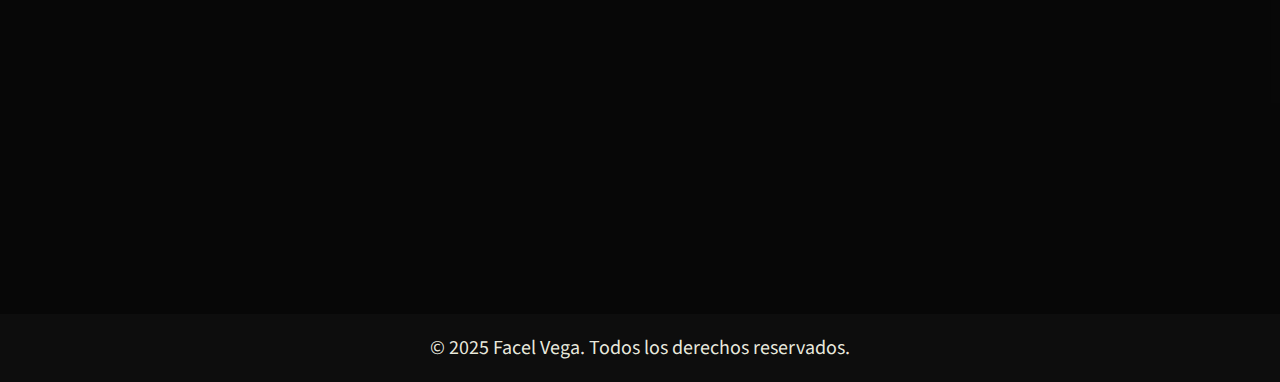
==== commit 10ef80af: "Update index.html" ====
--- a/index.html
+++ b/index.html
@@ -74,7 +74,14 @@
         <p>Si estás interesado en colaborar con nosotros o deseas más información sobre nuestras áreas de inversión, ponte en contacto. En Facel Vega, estamos comprometidos en impulsar el futuro juntos.</p>
         <p>Email: josepmor@josepmor.com</p>
         <section id="ubicacion" class="map-container">
-    <iframe src="https://www.google.com/maps/embed?pb=!1m18!1m12!1m3!1d2993.293059620557!2d2.1605964756735396!3d41.38944159586842!2m3!1f0!2f0!3f0!3m2!1i1024!2i768!4f13.1!3m3!1m2!1s0x12a4a28d140c116b%3A0x993888983058da3!2sCarrer%20del%20Consell%20de%20Cent%2C%20315%2C%20L&#39;Eixample%2C%2008007%20Barcelona%2C%20Spain!5e0!3m2!1sen!2sde!4v1738851966038!5m2!1sen!2sde" width="600" height="450" style="border:0;" allowfullscreen="" loading="lazy" referrerpolicy="no-referrer-when-downgrade"></iframe>
+    <div class="background-overlay"></div>
+    <iframe 
+        src="https://www.google.com/maps/embed?pb=!1m18!1m12!1m3!1d2993.293059620557!2d2.1605964756735396!3d41.38944159586842!2m3!1f0!2f0!3f0!3m2!1i1024!2i768!4f13.1!3m3!1m2!1s0x12a4a28d140c116b%3A0x993888983058da3!2sCarrer%20del%20Consell%20de%20Cent%2C%20315%2C%20L&#39;Eixample%2C%2008007%20Barcelona%2C%20Spain!5e0!3m2!1sen!2sde!4v1738851966038!5m2!1sen!2sde" 
+        style="border:0;" 
+        allowfullscreen="" 
+        loading="lazy" 
+        referrerpolicy="no-referrer-when-downgrade">
+    </iframe>
 </section>
     </section>
 
--- a/style.css
+++ b/style.css
@@ -125,7 +125,7 @@
     left: 0;
     width: 100%;
     height: 100%;
-    background: rgba(0, 0, 0, 0.7); /* Adjust opacity if needed */
+    background: rgba(0, 0, 0, 0.4); /* Adjust opacity if needed */
 }
 /* Ensure text and form stay above the overlay */
 .contact h2, .contact p, .contact form {
@@ -135,41 +135,21 @@
     padding-right: 100px;
 }
 
-.contact form {
+.map-container {
+    position: relative;
+    width: 100px;
+    height: 100px; /* Adjust height as needed */
     display: flex;
-    flex-direction: column;
+    justify-content: center;
     align-items: center;
+    z-index: 2; /* Ensure it's above the overlay */
+}
+iframe {
+    width: 100%;  /* Make the iframe take the full width of its container */
+    height: 100%; /* Make the iframe take the full height of its container */
+    border: 0;    /* Remove the border around the iframe */
 }
 
-.contact form input, .contact form textarea {
-    width: 80%;
-    padding: 10px;
-    margin: 10px 0;
-    border: none;
-    border-radius: 5px;
-    background: #efeae7;
-}
-
-.contact form button {
-    background: #F8D43A;;
-    color: #000;
-    border: none;
-    padding: 10px 15px;
-    cursor: pointer;
-    border-radius: 5px;
-}
-.map-container {
-    text-align: center;
-    padding: 40px 20px;
-}
-
-.map-container iframe {
-    width: 100%;
-    max-width: 800px;
-    height: 400px;
-    border-radius: 10px;
-    box-shadow: 0 4px 10px rgba(0, 0, 0, 0.2);
-}
 #back-to-top {
     position: fixed;
     bottom: 20px;
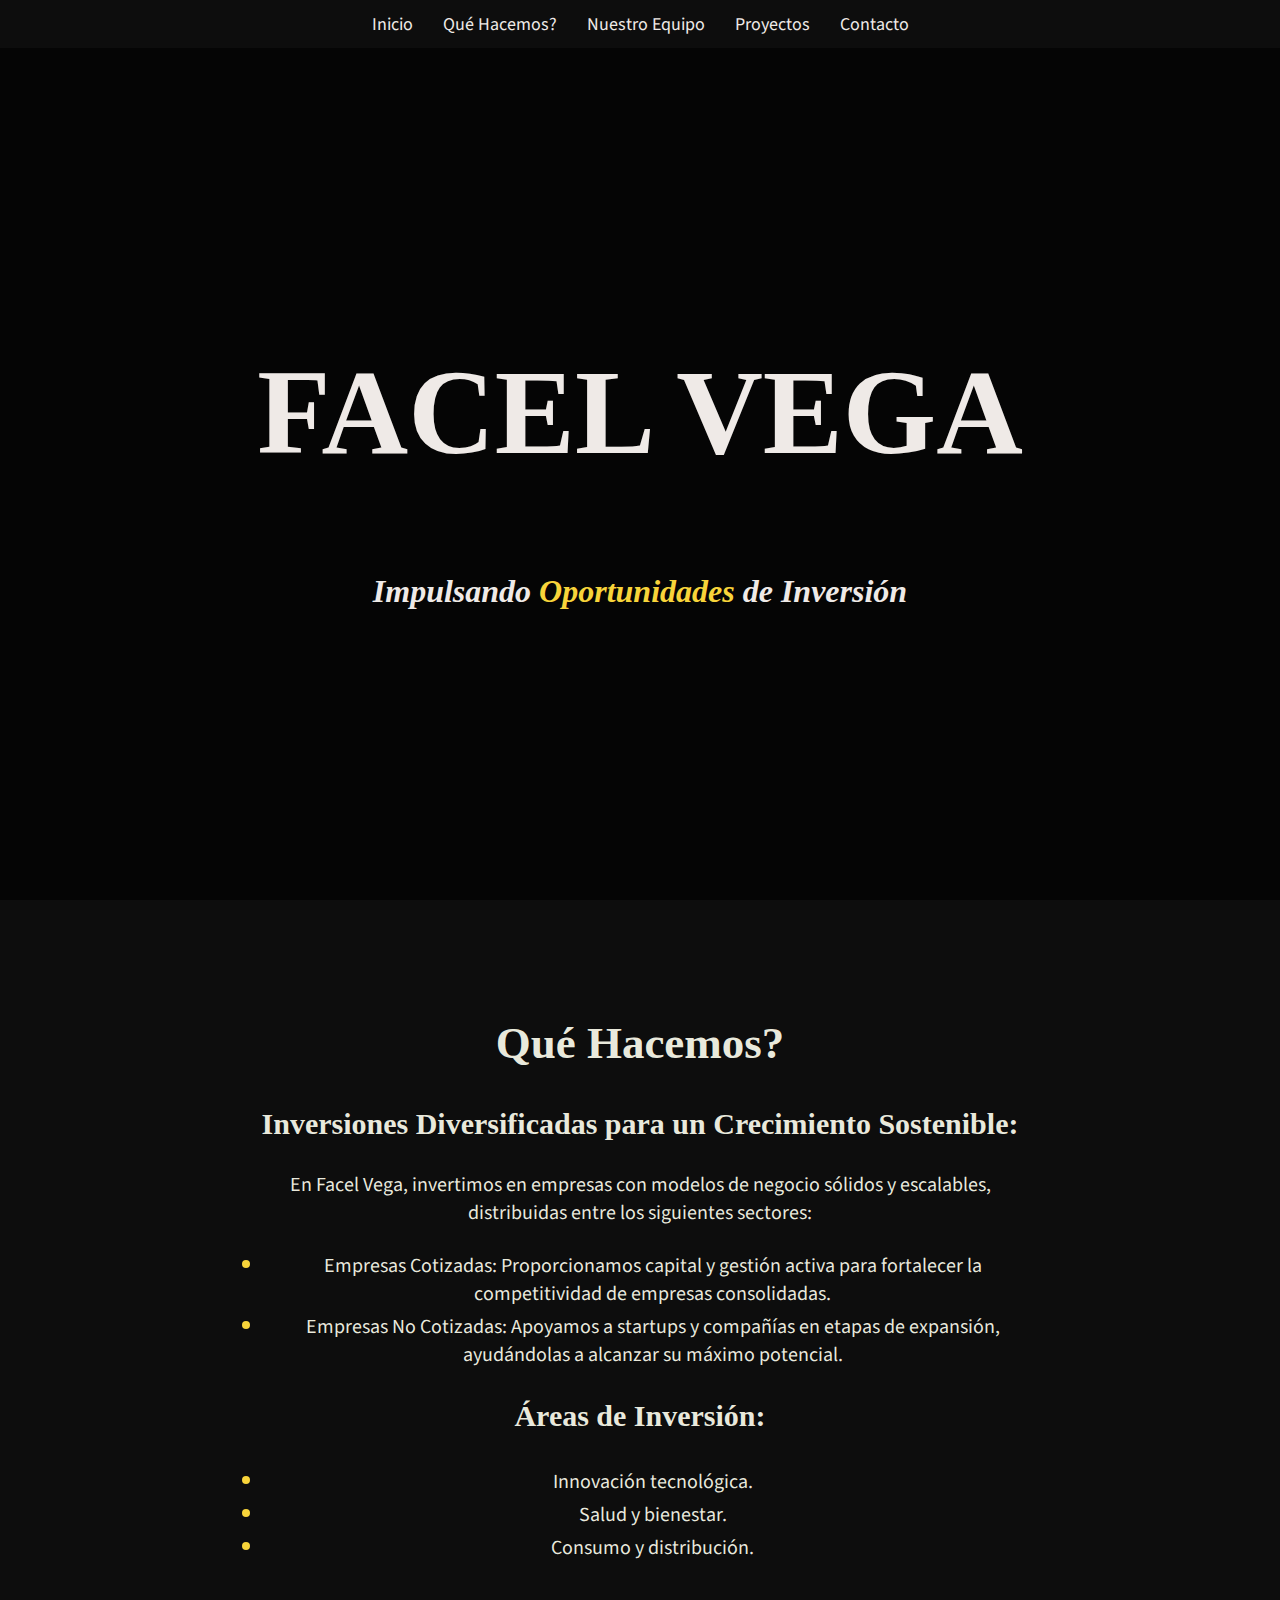
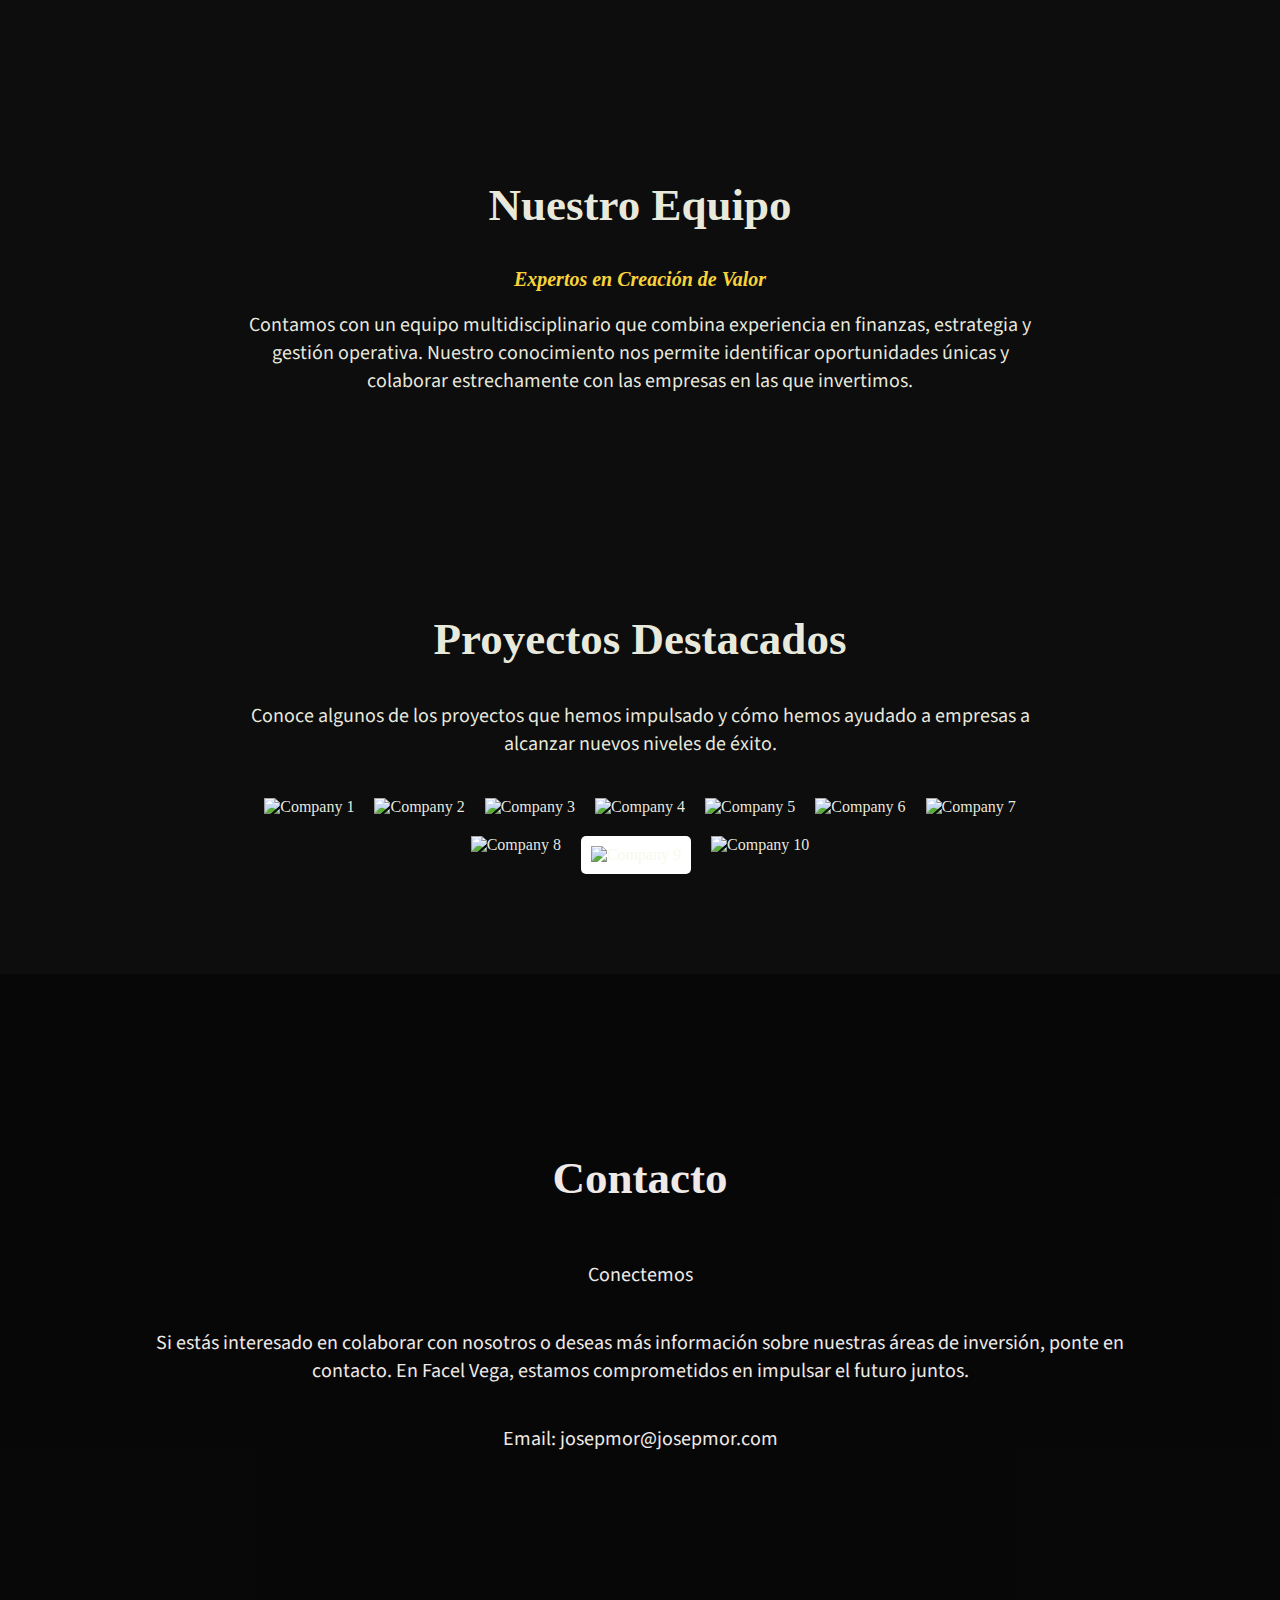
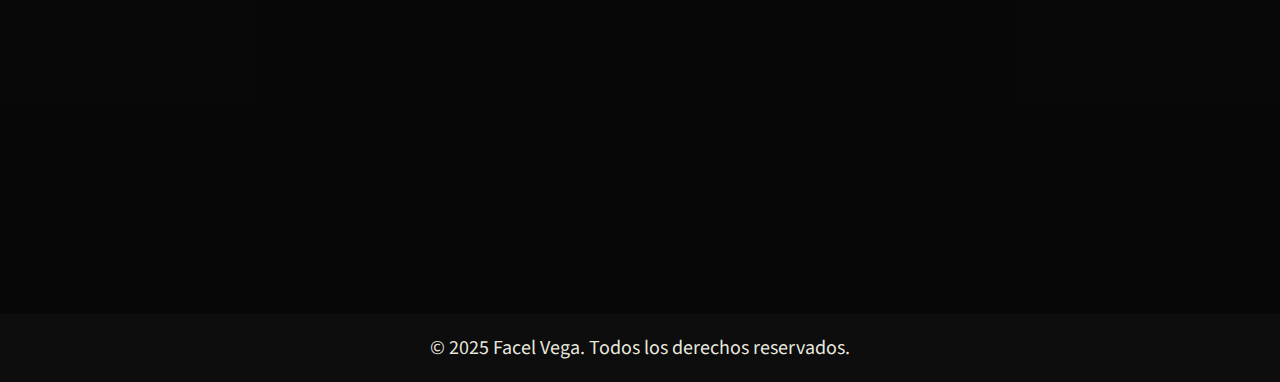
==== commit c27c2033: "Update index.html" ====
--- a/index.html
+++ b/index.html
@@ -9,6 +9,7 @@
     <link href='https://fonts.googleapis.com/css?family=Playfair Display' rel='stylesheet'>
     <link href='https://fonts.googleapis.com/css?family=Lato' rel='stylesheet'>
     <link href='https://fonts.googleapis.com/css?family=Source Sans Pro' rel='stylesheet'>
+    <title>Facel Vega Impulsando Oportunidades de Inversión</title>
 </head>
 <body>
     <header>
--- a/style.css
+++ b/style.css
@@ -137,17 +137,17 @@
 
 .map-container {
     position: relative;
-    width: 100px;
-    height: 100px; /* Adjust height as needed */
+    width: 300px;
+    height: 300px; /* Adjust height as needed */
     display: flex;
     justify-content: center;
     align-items: center;
     z-index: 2; /* Ensure it's above the overlay */
 }
 iframe {
-    width: 100%;  /* Make the iframe take the full width of its container */
-    height: 100%; /* Make the iframe take the full height of its container */
-    border: 0;    /* Remove the border around the iframe */
+    width: 100%;  
+    height: 100%; 
+    border: 0;    
 }
 
 #back-to-top {
